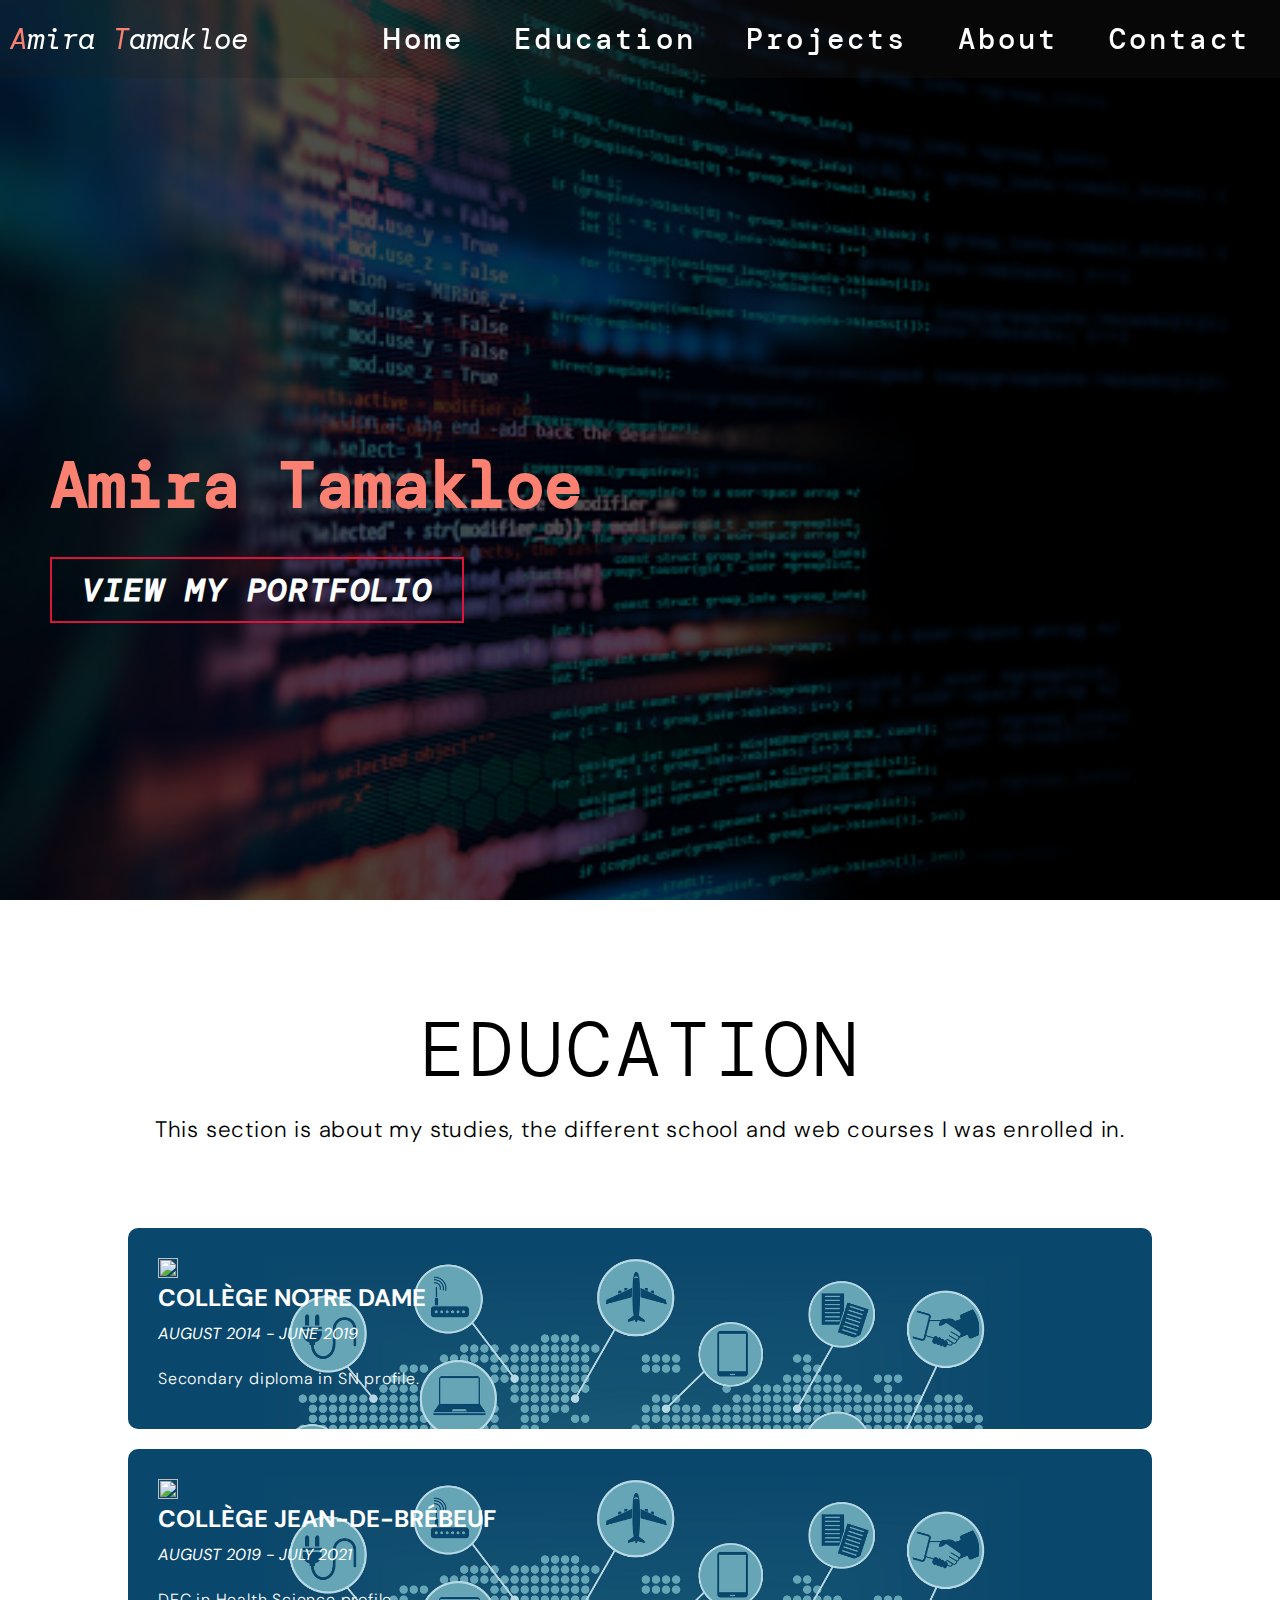
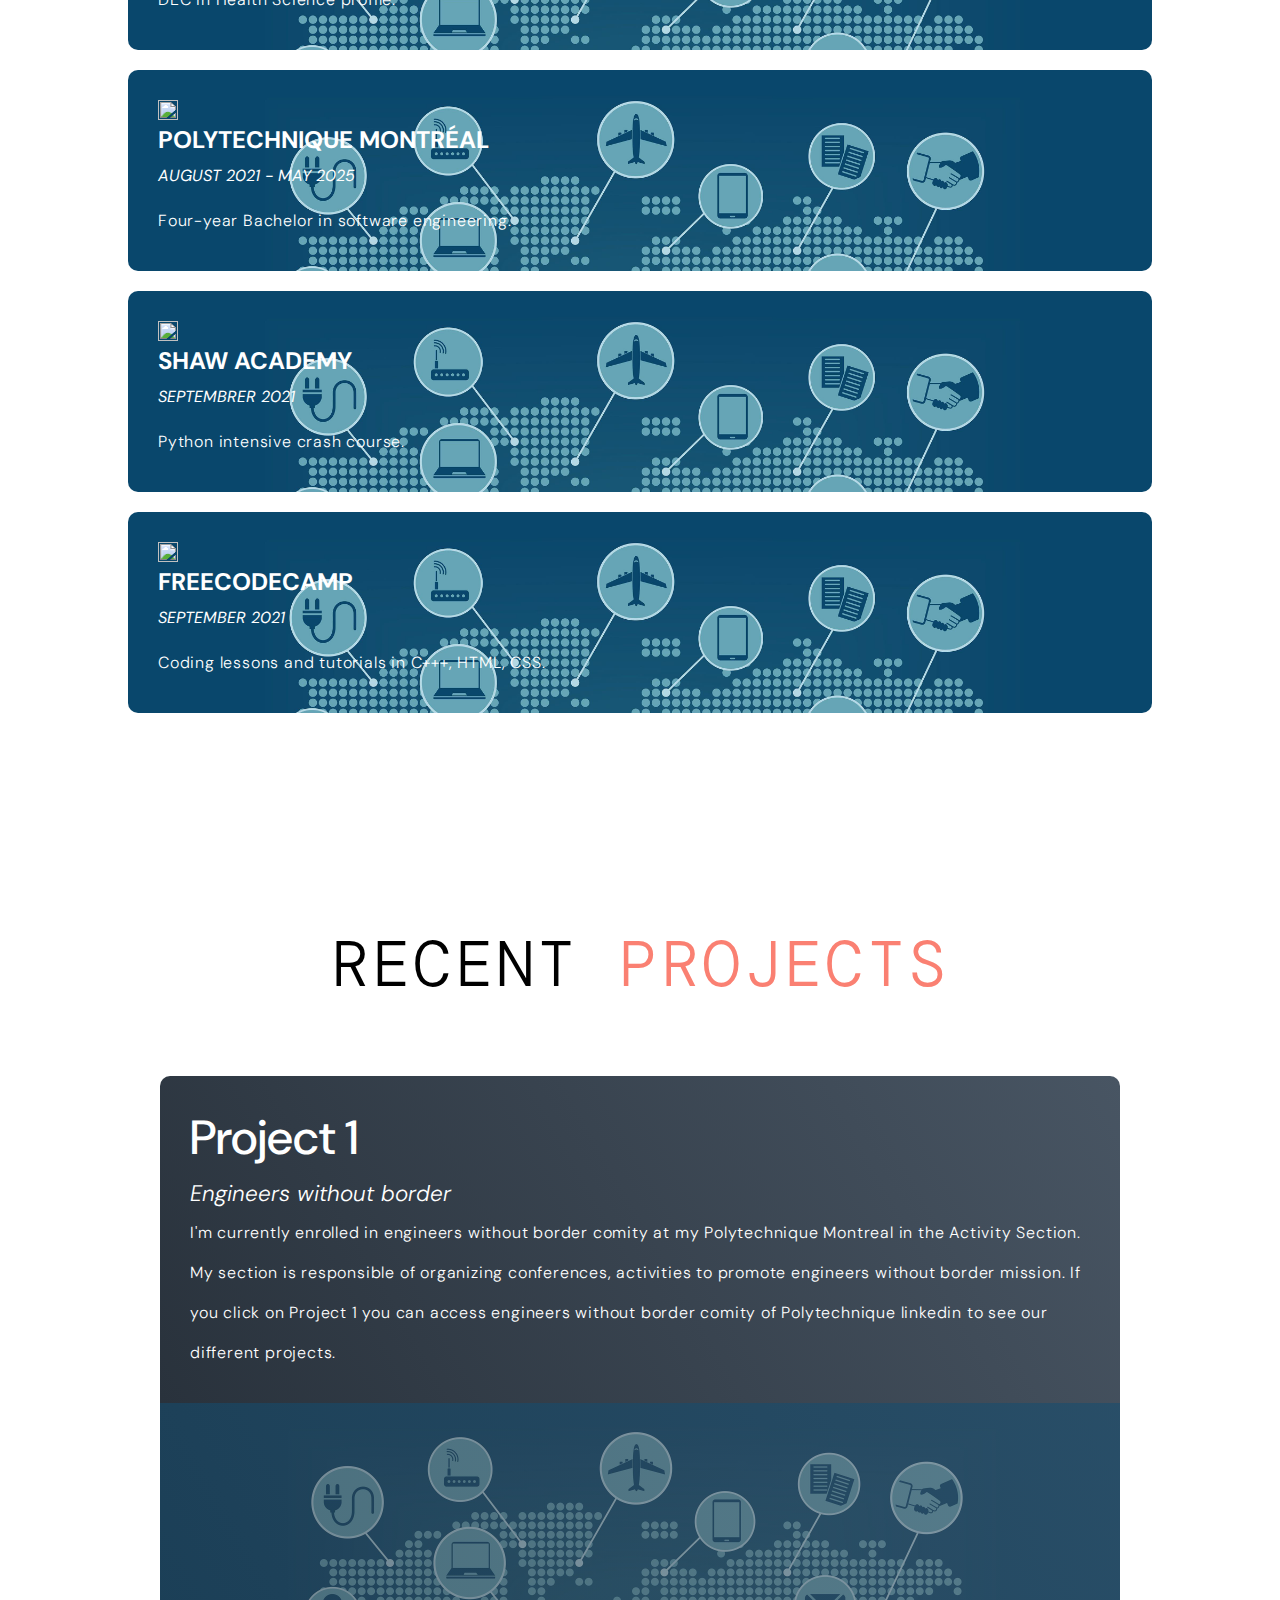
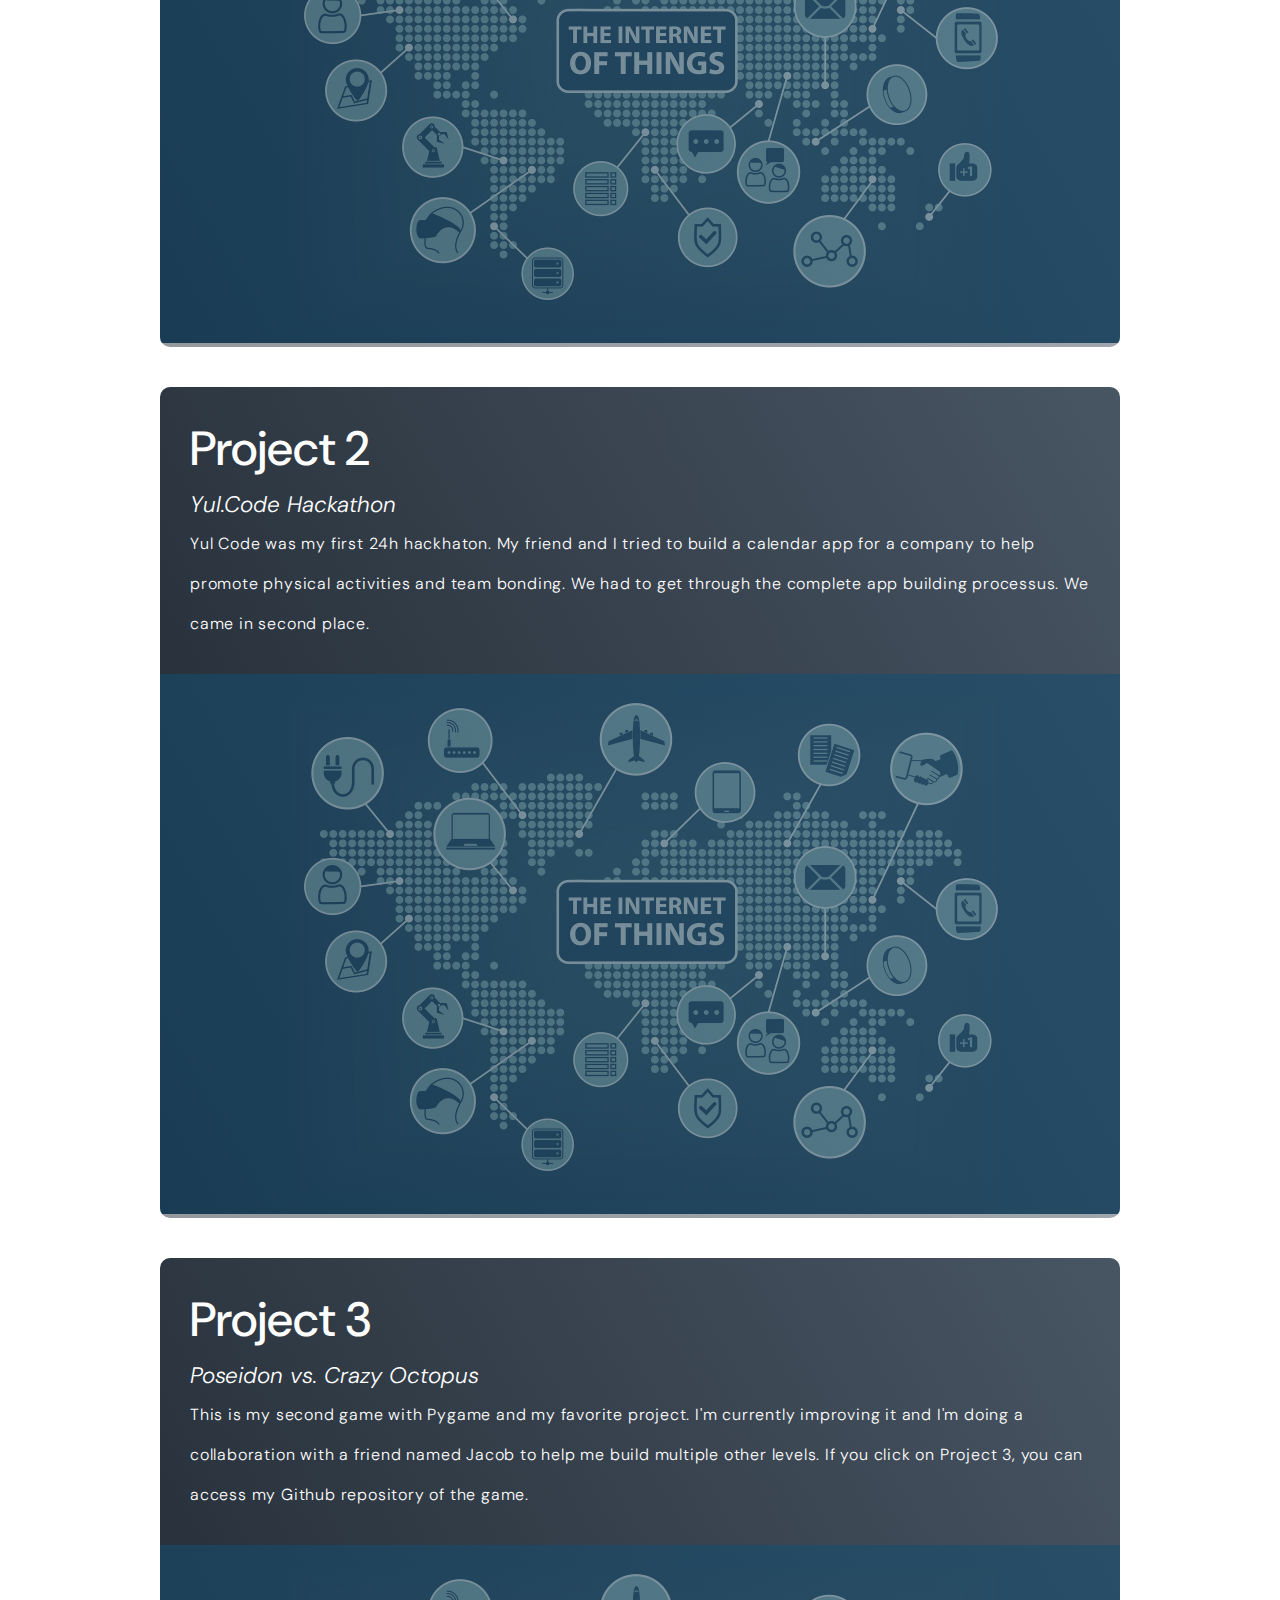
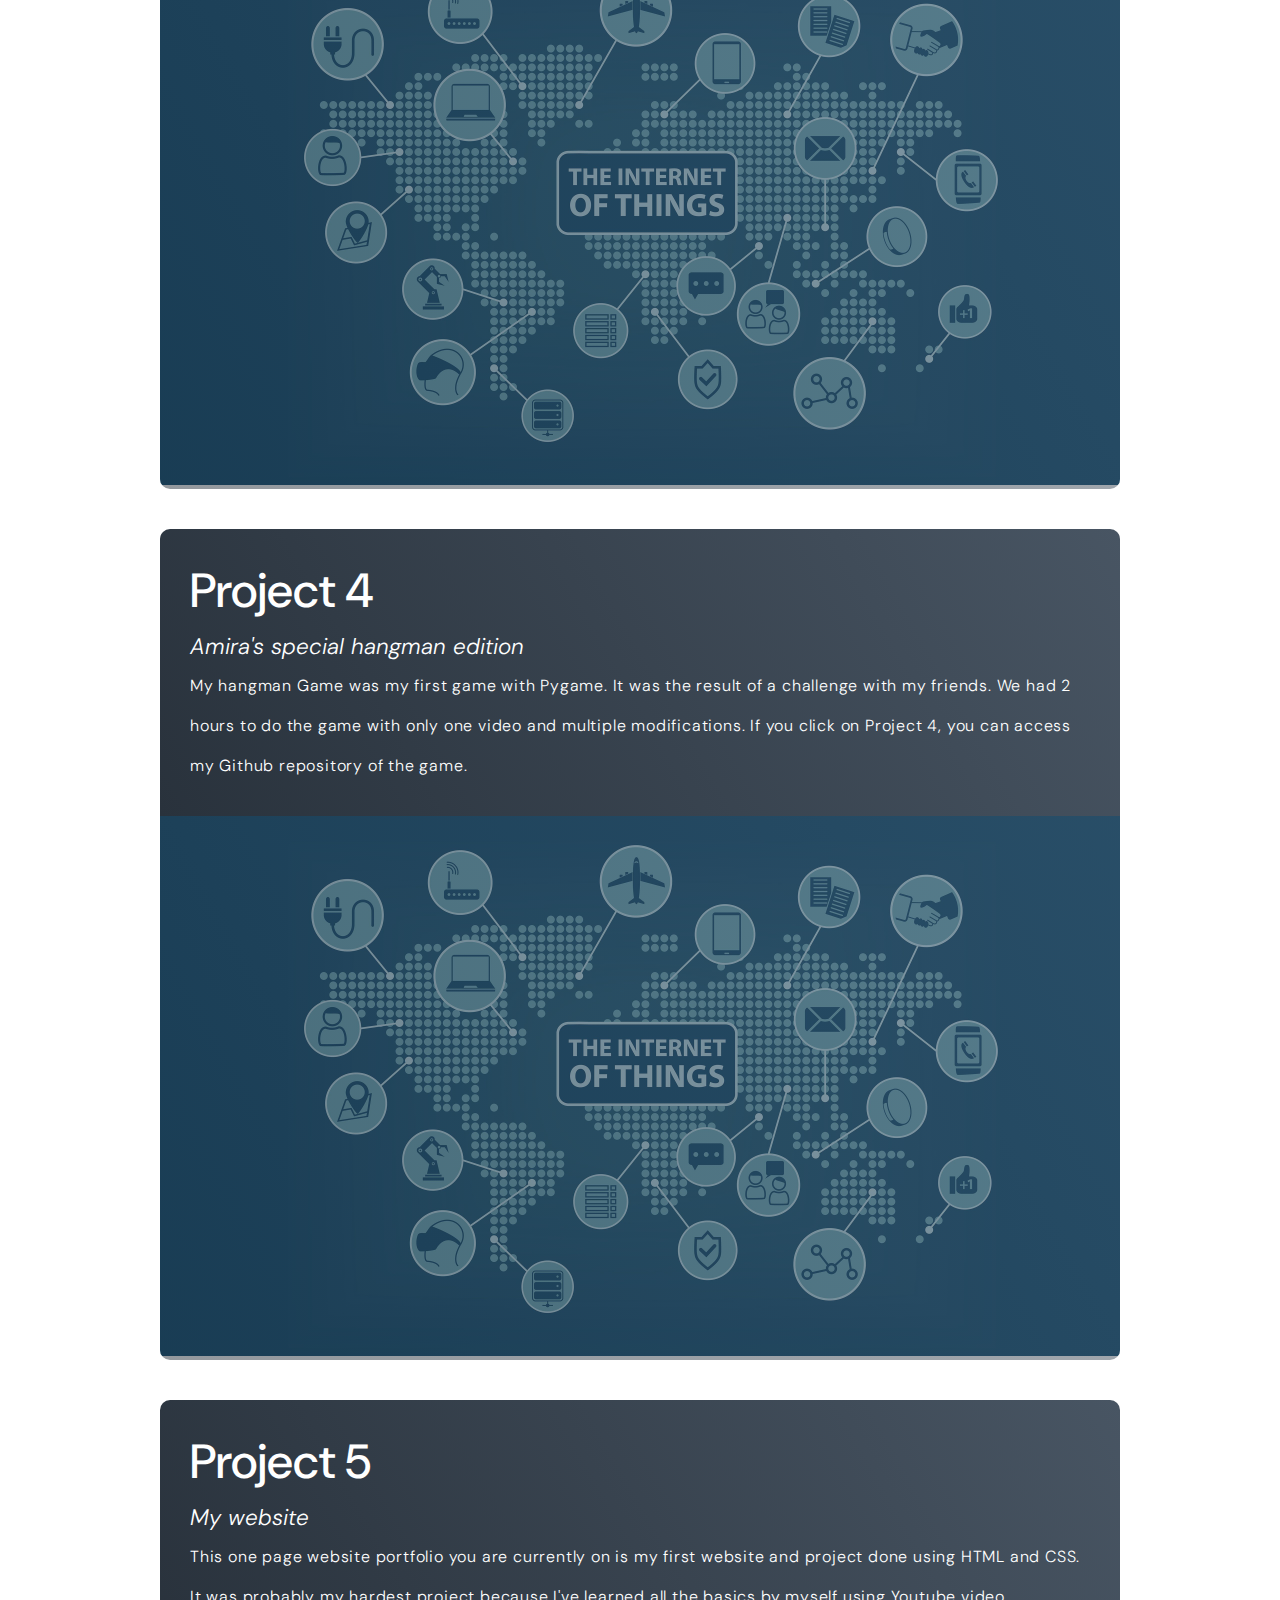
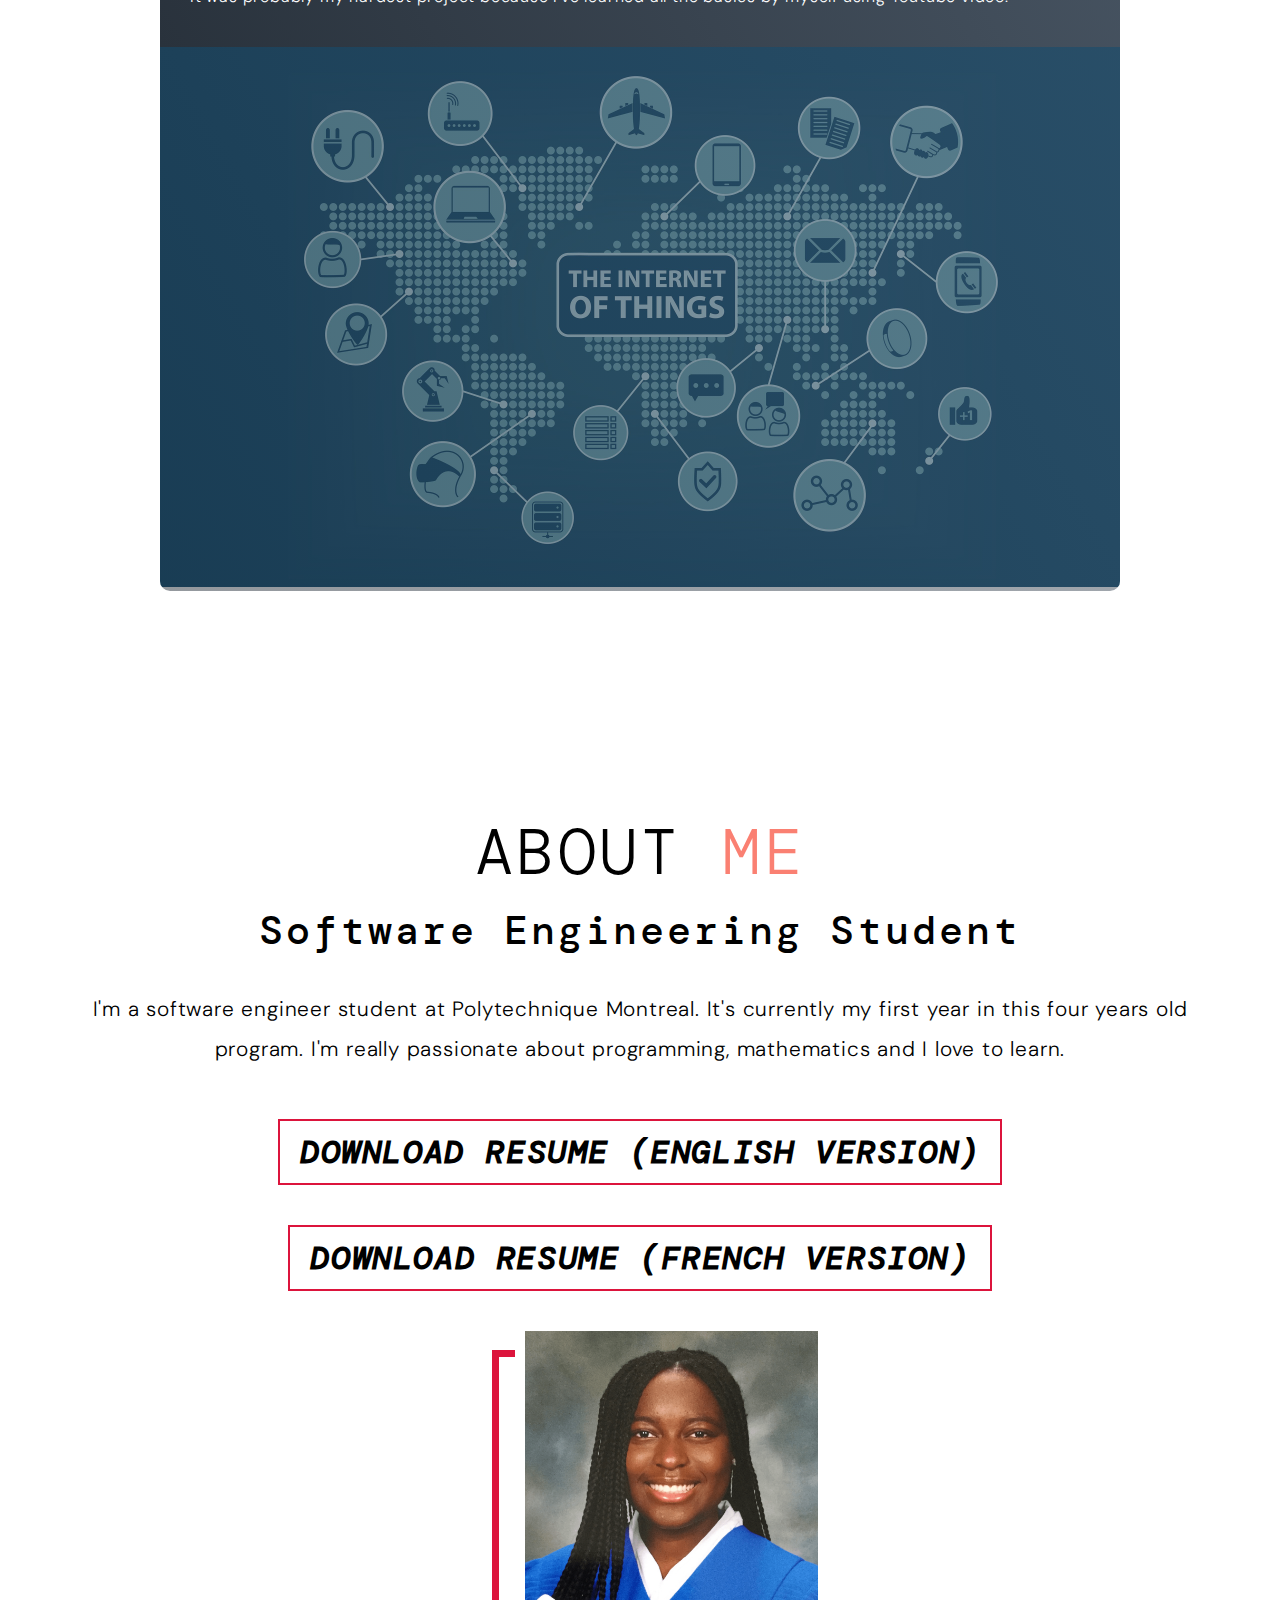
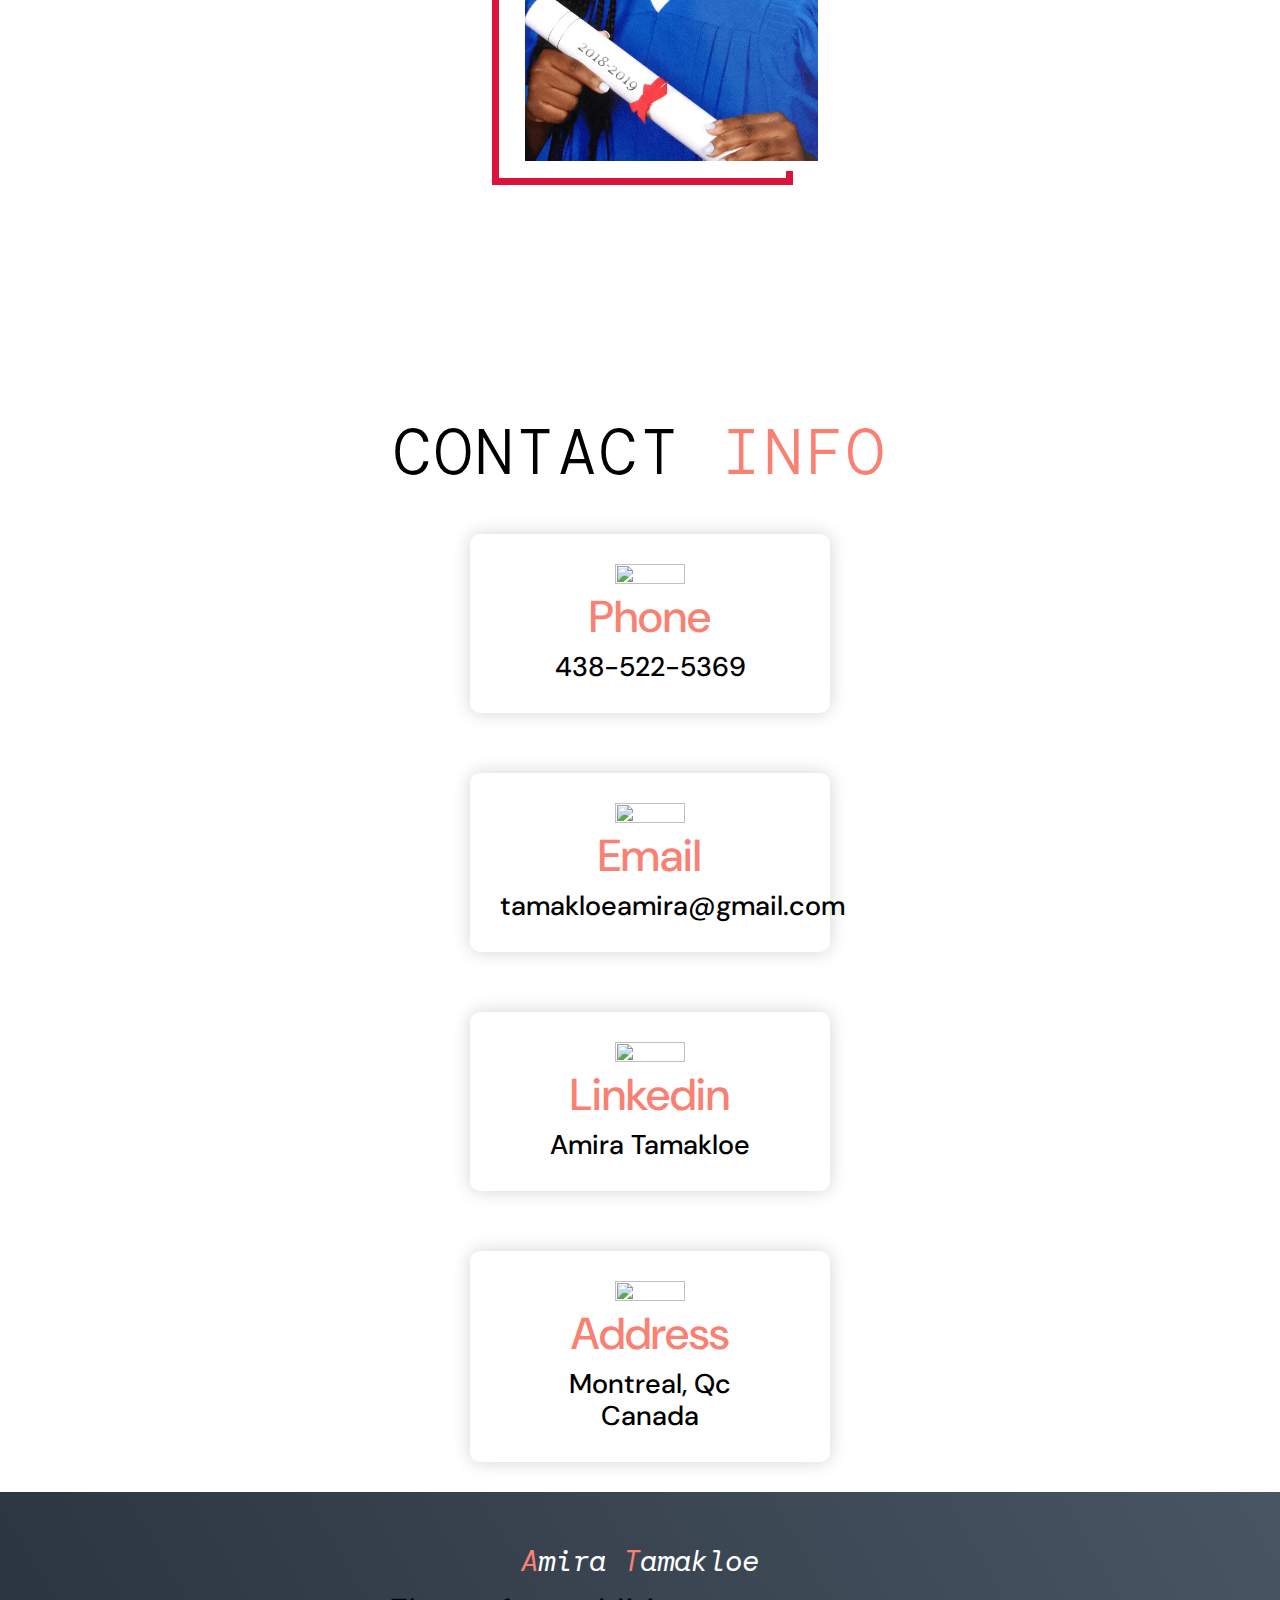
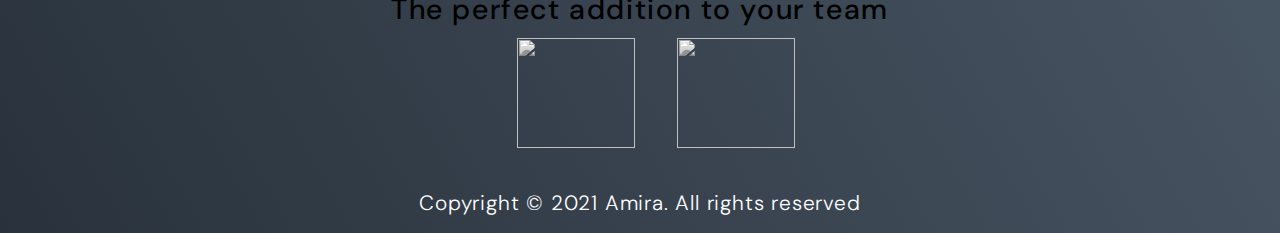
==== index.html @ 3ebe82f1 "idk" ====
<!DOCTYPE html>
	<html lang="en">
		<head>
			<meta charset="UTF-8">
			<meta name="viewports" contents="width=device-width, initial-scale=1.0">
			<link rel="stylesheet" href="style.css">
			<title>My website</title>
		</head>
		<body>
		<!-- header -->
		<!-- end header -->
		<section id="header">
			<div class="header container">
				<div class="nav-bar">
					<div class="brand">
						<a href="#hero"><h1><span>A</span>mira <span> T</span>amakloe</h1></a>
					</div>
					<div class="nav-list">
						<div class="hamburger"><div class="bar"></div></div>
		 				<ul>
							<li><a href="#hero" data-after="Home">Home</a></li>
							<li><a href="#education" data-after="Education">Education</a></li>
							<li><a href="#projects" data-after="Projects">Projects</a></li>	
							<li><a href="#about" data-after="About">About</a></li>
							<li><a href="#contact" data-after="Contact">Contact</a></li>
						</ul>
					</div>
				</div>
			</div>
		</section>
		<!-- Hero section -->
		<section id="hero">
			<div class="hero container">
				<div>
					<h1> Hello,<span></span></h1>
					<h1>My name is <span></span></h1>
					<h1 style="color: salmon;">Amira Tamakloe <span></span></h1>
					<a href="#projects" type="button" class="cta">View my portfolio</a>
				</div>
			</div>
		</section>
		<!-- the end of the hero part -->
		<!-- Education part -->
		<section id="education">
			<div class="education container">
				<div class="education-top">
					<h1 class="section-title"><big>Education</big></h1>
					<p>This section is about my studies, the different school and web courses I was enrolled in.</p>
					<br>
				</div>
				<div class="education-bottom"></div>
				<div class="education-item">
					<div class="icon"><img src="https://img.icons8.com/external-prettycons-flat-prettycons/47/000000/external-diploma-sports-prettycons-flat-prettycons.png"></div>
					<h2>Collège Notre Dame</h2>
					<h3><i>August 2014 - June 2019</i></h3>
					<p> Secondary diploma in SN profile.</p>
				</div>
				<div class="education-item">
					<div class="icon"><img src="https://img.icons8.com/external-prettycons-flat-prettycons/47/000000/external-diploma-sports-prettycons-flat-prettycons.png"></div>
					<h2>Collège Jean-de-Brébeuf</h2>
					<h3><i>August 2019 - July 2021</i></h3>
					<p>DEC in Health Science profile. </p>
				</div>
				<div class="education-item">
					<div class="icon"><img src="https://img.icons8.com/external-prettycons-flat-prettycons/47/000000/external-diploma-sports-prettycons-flat-prettycons.png"></div>
					<h2> Polytechnique Montréal</h2>
					<h3><i>August 2021 - May 2025</i></h3>
					<p>Four-year Bachelor in software engineering.</p>
				</div>
				<div class="education-item">
					<div class="icon"><img src="https://img.icons8.com/external-prettycons-flat-prettycons/47/000000/external-diploma-sports-prettycons-flat-prettycons.png"></div>
					<h2>Shaw academy</h2>
					<h3><i>Septembrer 2021</i></h3>
					<p>Python intensive crash course.</p>
				</div>
				<div class="education-item">
					<div class="icon"><img src="https://img.icons8.com/external-prettycons-flat-prettycons/47/000000/external-diploma-sports-prettycons-flat-prettycons.png"></div>
					<h2>FreeCodeCamp</h2>
					<h3><i>September 2021</i></h3>
					<p>Coding lessons and tutorials in C+++, HTML, CSS.</p>
				</div>
			</div>
		</section>
		<!-- Projects Section -->
		<!-- End Projects section -->
		<section id="projects">
			<div class="projects container">
				<div class="projects-header">
					<h1 class="section-title">Recent <span>Projects</span></h1>
				</div>
				<div class="all-projects">
					<div class="project-item">
						<div class="project-info">
							<a href="https://www.linkedin.com/company/isfpolymtl/" target="_blank">
							<h1>Project  1</h1>
							</a>
							<h2>Engineers without border</h2>
							<p> I'm currently enrolled in engineers without border comity at my Polytechnique Montreal in the Activity Section. My section is responsible of organizing conferences, activities to promote engineers without border mission. If you click on Project 1 you can access engineers without border comity of Polytechnique linkedin to see our different projects.</p>
						</div>
						<div class="project-img">
								<img src="./img/education.jpeg" alt="img">
						</div>
					</div>
					<div class="project-item">
						<div class="project-info">
							<h1>Project  2</h1>
							<h2>Yul.Code Hackathon</h2>
							<p> Yul Code was my first 24h hackhaton. My friend and I tried to build a calendar app for a company to help promote physical activities and team bonding. We had to get through the complete app building processus. We came in second place.</p>
						</div>
						<div class="project-img">
							<img src="./img/education.jpeg" alt="img">
						</div>
					</div>
					<div class="project-item">
						<div class="project-info">
							<a href="https://github.com/AmiraTamakloe/POSEIDON-VS-CRAZY-OCTOPUS" target="_blank">
							<h1>Project  3</h1></a>
							<h2>Poseidon vs. Crazy Octopus</h2>
							<p> This is my second game with Pygame and my favorite project. I'm currently improving it and I'm doing a collaboration with a friend named Jacob to help me build multiple other levels. If you click on Project 3, you can access my Github repository of the game.</p>
						</div>
						<div class="project-img">
							<img src="./img/education.jpeg" alt="img">
						</div>
					</div>
					<div class="project-item">
						<div class="project-info">
							<a href="https://github.com/AmiraTamakloe/HANGMAN/blob/main/amiratamakloe.py">
							<h1>Project  4</h1></a>
							<h2>Amira's special hangman edition</h2>
							<p> My hangman Game was my first game with Pygame. It was the result of a challenge with my friends. We had 2 hours to do the game with only one video and multiple modifications. If you click on Project 4, you can access my Github repository of the game.</p>
						</div>
						<div class="project-img">
							<img src="./img/education.jpeg" alt="img">
						</div>
					</div>
					<div class="project-item">
						<div class="project-info">
							<h1>Project  5</h1>
							<h2>My website</h2>
							<p> This one page website portfolio you are currently on is my first website and project done using HTML and CSS. It was probably my hardest project because I've learned all the basics by myself using Youtube video.</p>
						</div>
						<div class="project-img">
							<img src="./img/education.jpeg" alt="img">
						</div>
					</div>
				</div>
			</div>
		</section>
			<!-- End of the project section -->
			<!-- About Section -->
			<section id="about">
				<div class="about container">
					<div class="col-left">
						<div class="about-img">
							<img src="./img/IMG_6007 2.png" width="4000" height="8000" alt="img" align="center"> 
						</div>
					</div>
					<div class="col-right">
						<h1 class="section-title">About <span>me</span></h1>
						<h2>Software Engineering Student</h2>
						<br>
						<p> I'm a software engineer student at Polytechnique Montreal. It's currently my first year in this four years old program. I'm really passionate about programming, mathematics and I love to learn.</p>
						<a href="./CV/Amira_Tamakloe_CV_English copie.docx" class="cta" target="_blank" download>Download Resume (English Version)</a>
						<a href="./CV/CV.Amira Tamakloe copie.docx" class="cta" target="_blank" download>Download Resume (French Version) </a>	
					</div>
				</div>
			</section>
			<!-- End About me section -->
			<!-- Contact section -->
			<section id="contact">
				<div class="contact container">
					<div><h1 class="section-title">Contact <span>info</span></h1></div>
					<div class="contact-items">
						<div class="contact-item">
							<div class="icon"><img src="https://img.icons8.com/bubbles/100/000000/phone.png"></div>
							<div class="contact-info">
								<h1>Phone</h1>
								<h2>438-522-5369</h2>
							</div>
						</div>
						<div class="contact-item">
							<div class="icon"><img src="https://img.icons8.com/bubbles/100/000000/new-post.png"></div>
							<div class="contact-info">
								<h1>Email</h1>
								<h2>tamakloeamira@gmail.com</h2>
							</div>
						</div>
						<div class="contact-item">
							<div class="icon"><img src="https://img.icons8.com/color/100/000000/linkedin-2--v1.png"/></div>
							<div class="contact-info">
								<a href="https://www.linkedin.com/in/amira-tamakloe-b51a6020b/">
								<h1>Linkedin</h1></a>
								<h2>Amira Tamakloe</h2>
							</div>
						</div>
						<div class="contact-item">
							<div class="icon"><img src="https://img.icons8.com/bubbles/100/000000/map-marker.png"></div>
							<div class="contact-info">
								<h1>Address</h1>
								<h2>Montreal, Qc</h2>
								<h2>Canada</h2>
							</div>
						</div>
					</div>
				</div>
			</section>
			<!-- End Contact section -->
			<!-- Footer section -->
			<section id="footer">
				<div class="footer container">
					<div class="brand"><h1><span>A</span>mira <span>T</span>amakloe</h1></div>
					<h2>The perfect addition to your team</h2>
					<div class="social-icon">
						<div class="social-item">
							<a href="https://www.linkedin.com/in/amira-tamakloe-b51a6020b/" target="_blank"><img src="https://img.icons8.com/color/100/000000/linkedin-2--v1.png"/></a>
						</div>
						<div class="social-item">
							<a href="https://github.com/AmiraTamakloe?tab=repositories"><img src="https://img.icons8.com/ios-filled/100/000000/github.png"/></a>
						</div>
					</div>
					<p>Copyright © 2021 Amira. All rights reserved</p>
				</div>
			</section>
			<!-- End Footer section -->
			<script src="./app.js"></script>
		</body>
	</html>
---- style.css ----
@import 'https://fonts.googleapis.com/css2?family=Oswald&display=swap';
@import url('https://fonts.googleapis.com/css2?family=The+Nautigal:wght@700&display=swap');
@import url('https://fonts.googleapis.com/css2?family=Mea+Culpa&display=swap');
@import url('https://fonts.googleapis.com/css2?family=Luxurious+Script&display=swap');
@import url('https://fonts.googleapis.com/css2?family=IM+Fell+English+SC&display=swap');
@import url('https://fonts.googleapis.com/css2?family=Pushster&display=swap');
@import url('https://fonts.googleapis.com/css2?family=Playfair+Display:ital,wght@1,500&display=swap');
@import url('https://fonts.googleapis.com/css2?family=Bebas+Neue&family=Playfair+Display:ital,wght@1,500&display=swap');

@import url('https://fonts.googleapis.com/css2?family=DM+Mono:ital,wght@0,400;1,500&family=DM+Sans:ital,wght@0,400;0,700;1,400;1,700&display=swap');

* {
	padding :0;
	margin:0;
	box-sizing: border-box
}
h1 {
	font-family: 'DM Mono', monospace;
	font-size: 2rem;
}

html{
	font-size: 10px
	font-family: 'DM Sans', sans-serif;
	scroll-behavior: smooth;
}

a {
	text-decoration: none;
}

.container{
	min-height: 100vh;
	width:100%;
	display:flex;
	align-items: center;
	justify-content: center;
}

p {
	font-family: 'DM Sans', sans-serif;
}

img {
	height: 100%;
	width: 100%;
	object-fit: cover;
}

p{
		color:black;
		font-size: 1.4rem;
		margin-top: 5px;
		line-height: 2.5rem;
		font-weight: 300;
		letter-spacing: .05rem;
	}
	
.section-title{
	font-size: 4rem;
	font-weight: 300;
	color: black;
	margin-bottom: 10px;
	text-transform: uppercase;
	letter-spacing: .2rem;
	text-align: center;
}
.section-title span{
	color: salmon;
}

.cta {
	font-family: 'DM Mono', monospace;
	font-weight: 700;
	font-style: italic;
	display : inline-block;
	padding: 10px 30px;
	color: white;
	background-color : transparent;
	border:2px solid crimson;
	font-size: 2rem;
	text-transform: uppercase;
	letter-spacing: .1rem;
	margin-top: 30px;
	transition: .3s ease ;
	transition-property: background-color, color;
}

.cta:hover {
	color: white;
	background-color: crimson;
}

.brand h1 {
	font-family: 'DM Mono', monospace;
	font-weight: 400;
	font-style: italic;
	font-size: 1.8rem;
	text-transform: capitalize;
	color: white;
}

.brand h1 span {
	color: Salmon;
}

/* Header section */
#header {
	position: fixed;
	z-index: 1000;
	left:0;
	top:0;
	width: 100vw;
	height: auto;
	
}
#header .header {
	min-height: 8vh;
	background-color: rgba(31,30,30,0.24);
	transition: .3s ease background-color;
}
#header .nav-bar {
	font-family: 'DM Mono', monospace;
	display: flex;
	align-items: center;
	justify-content: space-between;
	width: 100%;
	height:100%;
	max-height: 1300px;
	padding: 0 10px;
}
#header .nav-list ul {
	list-style: none;
	position: absolute;
	background-color: rgb(31, 30, 30);
	width: 100vw;
	height: 100vh;
	left: 100%;
	top:0;
	display: flex;
	flex-direction: column;
	justify-content: center;
	align-items: center;
	z-index: 1;
	overflow-x: hidden;
	transition: 0.5s ease left;
}

#header .nav-list ul.active{
	left:0%;
}
#header .nav-list ul a{
	font-size: 2.5rem;
	font-weight: 500;
	letter-spacing: .2rem;
	text-decoration: none;
	color:white;
	text-transform: capitalize;
	padding: 20px;
	display: block;
}

#header .nav-list ul a::after{
	content: attr(data-after);
	position: absolute;
	top: 50%;
	left: 50%;
	transform: translate(-50% , -50%) scale(0);
	color: rgba(240, 248, 255, 0.021);
	font-size: 7rem;
	letter-spacing: 50px;
	z-index: -1;
	transition: .3s ease letter-spacing;
}

#header .nav-list ul li:hover a::after {
	transform: translate(-50%, -50%) scale(1);
	letter-spacing: initial;
}

#header .nav-list ul li:hover a {
	color:crimson;
}

#header .hamburger {
	height: 60px;
	width: 60px;
	display: inline-block;
	border: 3px solid white;
	border-radius: 50%;
	position: relative;
	display: flex;
	align-items: center;
	justify-content: center;
	z-index: 100;
	cursor: pointer;
	transform: scale(0.8);
	margin-right: 20px;
}

#header .hamburger:after {
	position: absolute;
	content: '';
	height: 100%;
	width: 100%;
	border-radius: 50%;
	border: 3px solid white;
	animation: hamburger_puls 1s ease infinite;
}

#header .hamburger .bar {
	height: 2px;
	width: 30px;
	position: relative;
	background-color: white;
	z-index: -1;
}

#header .hamburger .bar::after,
#header .hamburger .bar::before {
	content:'';
	position: absolute;
	height:100%;
	width: 100%;
	left: 0;
	background-color: white;
	transition: .3s ease;
	transition-property: top, bottom;
}

#header .hamburger .bar::after {
	top: 8px;
}

#header .hamburger .bar::before {
	bottom: 8px;
}
#header .hamburger.active .bar::before {
	bottom: 0;
}
#header .hamburger.active .bar::after {
	top: 0;
}

@media only screen and (min-width: 1250px) {
/* header */
	#header .hamburger {
		display: none;
	}
		
		#header .nav-list ul {
		position: initial;
		display: block;
		height: auto;
		width: fit-content;
		background-color: transparent;
	}
		
	#header .nav-list ul li {
		display: inline-block;
	}
	#header .nav-list ul li a {
		font-size: 1.8rem;
	}
	#header .nav-list ul a:after {
		display: none;
	}
	
}
/* End header */


/*Hero Section */
#hero {
	background-image: url(./img/coding.jpeg);
	background-size: cover;
	background-position: top center;
	position:relative;
	z-index:1
}
#hero::after {
	content:'';
	position:absolute;
	left:0;
	top:0;
	height:100%;
	width:100%;
	background-color: black;
	opacity:.7;
	z-index:-1;
}
#hero .hero{
	max-width: :1200px;
	margin: 0 auto;
	padding: 0 50px;
	justify-content: flex-start;
}
#hero h1 {
	display:block;
	width: fit-content;
	font-size: 4rem;
	position: relative;
	color:transparent;
	animation: text_reveal 0.5s ease forwards;
	animation-delay: 1s;
}
#hero h1:nth-child(1) {
	animation-delay: 1s;
}

#hero h1:nth-child(2) {
	animation-delay: 2s;
}

#hero h1:nth-child(3) {
	animation: text_reveal_name .5s ease forwards;
	animation-delay: 3s;
}
#hero h1 span {
	position: absolute;
	top: 0;
	left:0;
	height:100%;
	width:0;
	background-color: crimson;
	animation: text_reveal_box 1s ease;
	animation-delay: .5s;
}

#hero h1:nth-child(1) span {
	animation-delay: 0.5s;
}

#hero h1:nth-child(2) span {
	animation-delay: 1.5s;
}

#hero h1:nth-child(3) span {
	animation-delay: 2.5s;
}

/*end hero section */

/* education section */

#education .education {
	flex-direction:column;
	text-align:center;
	max-width: 1500px;
	margin: 0 auto;
	padding:100px 0;
}

#education .education-top {
	max-width: 1000px;
	margin: 0 auto;
	
}

#education .education-bottom {
	display: flex;
	align-items: center;
	justify-content: center;
	flex-wrap: wrap;
	margin-top: 50px
}
#education .education-item{
	flex-basis: 100%;
	display: flex;
	align-items: flex-start;
	justify-content: center;
	flex-direction: column;
	padding: 30px;
	border-radius: 10px;
	width: 80%;
	height:100%;
	background-image: url(./img/education.jpeg);
	background-size: cover;
	margin: 10px 5%;
	position:relative
	z-index: 1;
	overflow: hidden;
}
#education .education-item::after {
	content:'';
	position: absolute;
	left: 0;
	top:0;
	background-image: linear-gradient(60deg, #29323c 0%, #485563 100%);
	opacity: .2;
	z-index: -1;
}
#education .education-bottom .icon {
	height: 80px;
	width: 80px;
	margin-bottom: 20px;
}

#education .education-item h2 {
	font-family: 'DM Sans', sans-serif;
	font-weight: 700;
	font-size: 1.5rem;
	color:white;
	margin-bottom: 10px;
	text-transform: uppercase;
}

#education .education-item h3 {
	font-family: 'DM Sans', sans-serif;
	font-style: italic;
	font-weight: 400;
	font-size: 1rem;
	color:white;
	margin-bottom: 10px;
	text-transform: uppercase;
}
#education .education-item p {
	color: white;
	text-align: left;
	font-size: 1rem;
}
/* end education section */

/* project section */
#projects .projects {
	flex-direction: column;
	max-width: 1200px;
	margin:0 auto;
	padding: 100px 0;
	
}
#projects .project-info a {
	color: white;
}

#projects .projects-header h1 {
	margin-bottom: 50px;
}


#projects .all-projects {
	display: flex;
	align-items: center;
	justify-content: center;
	flex-direction: column;
}

#projects .project-item {
	display: flex;
	align-items: center;
	justify-content: center;
	flex-direction: column ;
	width: 80%;
	margin: 20px auto;
	overflow:hidden;
	border-radius: 10px;
}

#projects .project-info{
	padding: 30px;
	flex-basis: 50%;
	height: 100%;
	display: flex;
	align-items: flex-start;
	justify-content: center;
	flex-direction: column;
	background-image: linear-gradient(60deg, #29323c 0%, #485563 100%);
	color: white;
}

#projects .project-info h1 {
	font-family: 'DM Sans', sans-serif;
	font-weight: 700;
	font-size: 3rem;
	font-weight: 500;
}
#projects .project-info h2 {
	font-family: 'DM Sans', sans-serif;
	font-weight: 400;
	font-style: italic;
	font-size: 1.4rem;
	font-weight: 300;
	margin-top: 10px;
}

#projects .project-info p {
	color:white;
	font-size: 1rem;
}

#projects .project-img {
	flex-basis: 50%;
	height: 300px;
	overflow: hidden;
	position: relative;
}

#projects .project-img:after {
	content:'';
	position:absolute;
	left:0;
	top:0;
	height: 100%;
	width:100%;
	background-image: linear-gradient(60deg, #29323c 0%, #485563 100%);
	opacity: 0.5;
}
#projects .project-img img {
	transition: .3s ease transform;
}

#projects .project-item:hover .project-img img{
	transform: scale(1.1)
}
/*end project section */

/*About section */
#about .about {
	flex-direction: column-reverse;
	text-align: center;
	max-width: 1200px;
	margin: 0 auto;
	padding: 100px 20px;
}

#about .col-left{
	width: 250px;
	height:360px
}

#about .col-right {
	width: 100%;
}

#about .col-right h2{
	font-family: 'DM Mono', monospace;
	font-size: 2.5rem;
	font-weight:500;
	letter-spacing: .2rem;
	margin-bottom: 10px;
}

#about .col-right p {
	margin-bottom: 20px;
	font-size: 1.3rem;
}
#about .col-right .cta {
	color:black;
	margin-bottom: 10px;
	padding: 10px 20px;
	font-size: 2rem;
}
#about .col-left .about-img {
	width:125%;
	height:125%;
	position: relative;
	border: 10px solid white;
	text-align: center;
	vertical-align: middle;
	margin-top: 20px;
}

#about .col-left .about-img::after {
	content: '';
	position:absolute;
	left: -33px;
	top: 19px;
	height: 98%;
	width:98%;
	border: 7px solid crimson;
	text-align: center;
	z-index: -1;
}
/* End About section */

/* Contact section */
#contact .contact {
	flex-direction: column;
	width: 90%;
	max-width: 1200px;
	margin: 0 auto;
}

#contact .contact-items{
	max-width: 400px;
}

#contact .contact-item {
	width: 90%;
	padding: 20px;
	text-align:center;
	border-radius: 10px;
	padding: 30px;
	margin: 30px;
	display: inline-block;
	justify-content: center;
	align-items: center;
	flex-direction: column;
	box-shadow: 0px 0px 18px 0 #0000002c;
	transition: .3s ease box-shadow;
}
#contact .contact-item:hover {
	box-shadow: 0px 0px 5px 0  #0000002c;
}
#contact .icon{
	width: 70px;
	margin: 0 auto;
	margin-bottom: auto;
}
#contact .section-title {
	margin-top: 250px ;
}

#contact .contact-info h1{
	font-family: 'DM Sans', sans-serif;
	color: Salmon;
	font-size: 2.8rem;
	font-weight: 500;
	margin-bottom: 5px;
}

#contact .contact-info h2 {
	font-family: 'DM Sans', sans-serif;
	font-size: 1.7rem;
	line-height: 2rem;
	font-weight: 500;
}
/* End Contact section */
/* footer */

#footer {
	background-image: linear-gradient(60deg, #29323c 0%, #485563 100%);
}

#footer .footer{
	min-height: 200px;
	flex-direction: column;
	padding-top: 50px;
	padding-bottom: 10px;
}

#footer h2 {
	font-family: 'DM Sans', sans-serif;
	font-weight: 500;
	font-size: 1.8rem;
	letter-spacing: .1rem;
	margin-top: 10px;
	margin-bottom: 10px;
}

#footer .social-icon {
	display: flex;
	margin-bottom: 30px;
}

#footer .social-item {
	height:110px;
	width: 150px;
	margin: 0 5px;
}

#footer .social-item img {
	filter:grayscale(1);
	padding-left: 2rem;
	transition: .3s ease filter;
}

#footer .social-item:hover img {
	filter: grayscale(0);
}
#footer p {
	color: white;
	font-size: 1.3rem;
}
/* end footer */

/*key frames */
@keyframes hamburger_puls {
	0%{
		opacity: 1;
		transform: scale(1);
	}
	100%{
		opacity: 0;
		transform: scale(1.4);
	}
}
	
	
@keyframes text_reveal_box{
	50%{
		width:100%;
		left:0;
	}
	100%{width:0;
		left:100%;
	}
}
@keyframes text_reveal {
	100%{
		color: white;
	}
@keyframes text_reveal_name {
	100%{
		color: crimson;
		font-weight: 500;
	}
}
/* end key frames */
	
/* Media query for tablet */
@media only screen and (max-width: 701px) {
	
	/* End header */
	
	#services .service-bottom .service-item {
		flex-basis: 22%;
		margin: 1.5%;
	}
	.cta {
		font-size: 2.5rem;
		padding: 20px 60px;
	}
	h1.section-title {
		font-size: 6rem;
	}
	
	/* hero */
	#hero h1 {
		font-size: 7rem;
	}
	/* End hero */
	
	/* education section*/
	#education .education-bottom .education-item {
		flex-basis: 45%;
		margin: 2.5%;
	}
	/* End Services section */
	
	/* Project */
	#projects .project-item:nth-child(even) {
		flex-direction: row-reverse;
	}
	#projects .project-item {
		height: 400px;
		margin: 0;
		width: 100%;
		border-radius: 0;
	}
	#projects .all-projects .project-info {
		height: 100%;
	}
	#projects .all-projects .project-img {
		height: 100%;
	}
	/* End project */
	
	/* About */
	#about .about{
		flex-direction: row;
	}
	#about .col-left{
		width: 600px;
		height: 400px;
		padding-left: 60px;
	}
	#about .about .col-left .about-img::after {
		left: -45px;
		top:34px;
		height: 98%;
		width: 98%;
		border: 10px solid crimson;
	}
	#about .col-right {
		text-align: left;
		padding: 30px;
	}
	/*End about*/
	/* Contact */
	#contact .contact {
		flex-direction: column;
		padding:100px 0;
		align-items: center;
		justify-content: center;
		min-width: 20vh;
	}
	#contact .contact-items {
		width: 100%;
		display: flex;
		flex-direction: row;
		padding: 20px;
		justify-content: space-evenly;
		margin: 0;
	}
	#contact .contact-item {
		width: 30%;
		margin: 200px;
		flex-direction: row;
	}
	#contact .contact-item .icon {
		margin: 20px;
		flex-direction: row;
		height: 200px;
		width: 200px;
	}
	#contact .contact-item .icon img {
		object-fit: contain ;
	}
	#contact .contact-item h2 {
		font-family: 'DM Sans', sans-serif;
	}
	
	#contact .contact-item .contact-info {
		width: 100%;
		text-align: left;
		padding-left: 20px;
	}
	/*End Contact */
}
/* End Media query for tablet */

/* Media quary for Desketop */

	@media only screen and (min-width: 1200px) {
		#services .service-bottom .service-item {
			flex-basis: 22%;
			margin: 1.5%;
		}
}
/* End  Media Query For Desktop */
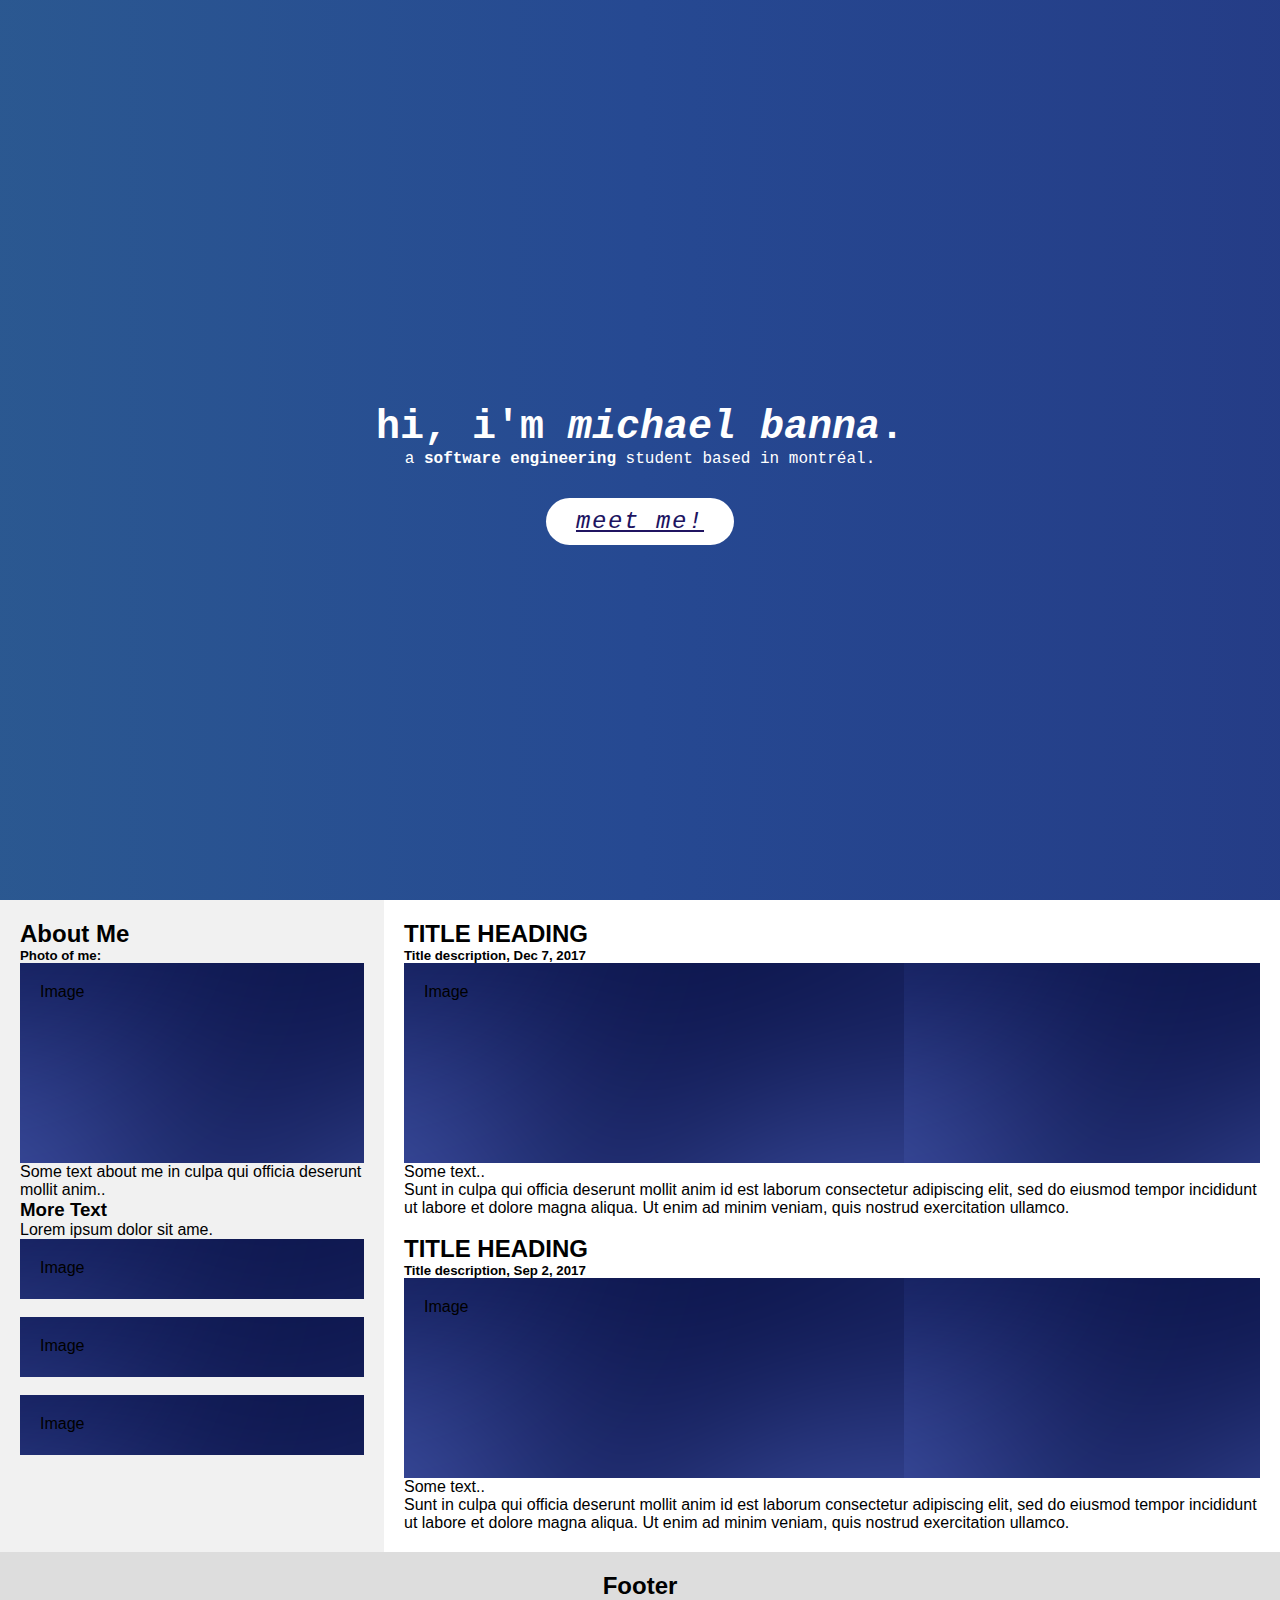
==== commit fa4fa213: "website!" ====
--- a/index.html
+++ b/index.html
@@ -1,227 +1,63 @@
 <!DOCTYPE html>
-	<html lang="en">
-		<head>
-			<meta charset="UTF-8">
-			<meta name="viewports" contents="width=device-width, initial-scale=1.0">
-			<link rel="stylesheet" href="style.css">
-			<title>My website</title>
-		</head>
-		<body>
-		<!-- header -->
-		<!-- end header -->
-		<section id="header">
-			<div class="header container">
-				<div class="nav-bar">
-					<div class="brand">
-						<a href="#hero"><h1><span>A</span>mira <span> T</span>amakloe</h1></a>
-					</div>
-					<div class="nav-list">
-						<div class="hamburger"><div class="bar"></div></div>
-		 				<ul>
-							<li><a href="#hero" data-after="Home">Home</a></li>
-							<li><a href="#education" data-after="Education">Education</a></li>
-							<li><a href="#projects" data-after="Projects">Projects</a></li>	
-							<li><a href="#about" data-after="About">About</a></li>
-							<li><a href="#contact" data-after="Contact">Contact</a></li>
-						</ul>
-					</div>
-				</div>
-			</div>
-		</section>
-		<!-- Hero section -->
-		<section id="hero">
-			<div class="hero container">
-				<div>
-					<h1> Hello,<span></span></h1>
-					<h1>My name is <span></span></h1>
-					<h1 style="color: salmon;">Amira Tamakloe <span></span></h1>
-					<a href="#projects" type="button" class="cta">View my portfolio</a>
-				</div>
-			</div>
-		</section>
-		<!-- the end of the hero part -->
-		<!-- Education part -->
-		<section id="education">
-			<div class="education container">
-				<div class="education-top">
-					<h1 class="section-title"><big>Education</big></h1>
-					<p>This section is about my studies, the different school and web courses I was enrolled in.</p>
-					<br>
-				</div>
-				<div class="education-bottom"></div>
-				<div class="education-item">
-					<div class="icon"><img src="https://img.icons8.com/external-prettycons-flat-prettycons/47/000000/external-diploma-sports-prettycons-flat-prettycons.png"></div>
-					<h2>Collège Notre Dame</h2>
-					<h3><i>August 2014 - June 2019</i></h3>
-					<p> Secondary diploma in SN profile.</p>
-				</div>
-				<div class="education-item">
-					<div class="icon"><img src="https://img.icons8.com/external-prettycons-flat-prettycons/47/000000/external-diploma-sports-prettycons-flat-prettycons.png"></div>
-					<h2>Collège Jean-de-Brébeuf</h2>
-					<h3><i>August 2019 - July 2021</i></h3>
-					<p>DEC in Health Science profile. </p>
-				</div>
-				<div class="education-item">
-					<div class="icon"><img src="https://img.icons8.com/external-prettycons-flat-prettycons/47/000000/external-diploma-sports-prettycons-flat-prettycons.png"></div>
-					<h2> Polytechnique Montréal</h2>
-					<h3><i>August 2021 - May 2025</i></h3>
-					<p>Four-year Bachelor in software engineering.</p>
-				</div>
-				<div class="education-item">
-					<div class="icon"><img src="https://img.icons8.com/external-prettycons-flat-prettycons/47/000000/external-diploma-sports-prettycons-flat-prettycons.png"></div>
-					<h2>Shaw academy</h2>
-					<h3><i>Septembrer 2021</i></h3>
-					<p>Python intensive crash course.</p>
-				</div>
-				<div class="education-item">
-					<div class="icon"><img src="https://img.icons8.com/external-prettycons-flat-prettycons/47/000000/external-diploma-sports-prettycons-flat-prettycons.png"></div>
-					<h2>FreeCodeCamp</h2>
-					<h3><i>September 2021</i></h3>
-					<p>Coding lessons and tutorials in C+++, HTML, CSS.</p>
-				</div>
-			</div>
-		</section>
-		<!-- Projects Section -->
-		<!-- End Projects section -->
-		<section id="projects">
-			<div class="projects container">
-				<div class="projects-header">
-					<h1 class="section-title">Recent <span>Projects</span></h1>
-				</div>
-				<div class="all-projects">
-					<div class="project-item">
-						<div class="project-info">
-							<a href="https://www.linkedin.com/company/isfpolymtl/" target="_blank">
-							<h1>Project  1</h1>
-							</a>
-							<h2>Engineers without border</h2>
-							<p> I'm currently enrolled in engineers without border comity at my Polytechnique Montreal in the Activity Section. My section is responsible of organizing conferences, activities to promote engineers without border mission. If you click on Project 1 you can access engineers without border comity of Polytechnique linkedin to see our different projects.</p>
-						</div>
-						<div class="project-img">
-								<img src="./img/education.jpeg" alt="img">
-						</div>
-					</div>
-					<div class="project-item">
-						<div class="project-info">
-							<h1>Project  2</h1>
-							<h2>Yul.Code Hackathon</h2>
-							<p> Yul Code was my first 24h hackhaton. My friend and I tried to build a calendar app for a company to help promote physical activities and team bonding. We had to get through the complete app building processus. We came in second place.</p>
-						</div>
-						<div class="project-img">
-							<img src="./img/education.jpeg" alt="img">
-						</div>
-					</div>
-					<div class="project-item">
-						<div class="project-info">
-							<a href="https://github.com/AmiraTamakloe/POSEIDON-VS-CRAZY-OCTOPUS" target="_blank">
-							<h1>Project  3</h1></a>
-							<h2>Poseidon vs. Crazy Octopus</h2>
-							<p> This is my second game with Pygame and my favorite project. I'm currently improving it and I'm doing a collaboration with a friend named Jacob to help me build multiple other levels. If you click on Project 3, you can access my Github repository of the game.</p>
-						</div>
-						<div class="project-img">
-							<img src="./img/education.jpeg" alt="img">
-						</div>
-					</div>
-					<div class="project-item">
-						<div class="project-info">
-							<a href="https://github.com/AmiraTamakloe/HANGMAN/blob/main/amiratamakloe.py">
-							<h1>Project  4</h1></a>
-							<h2>Amira's special hangman edition</h2>
-							<p> My hangman Game was my first game with Pygame. It was the result of a challenge with my friends. We had 2 hours to do the game with only one video and multiple modifications. If you click on Project 4, you can access my Github repository of the game.</p>
-						</div>
-						<div class="project-img">
-							<img src="./img/education.jpeg" alt="img">
-						</div>
-					</div>
-					<div class="project-item">
-						<div class="project-info">
-							<h1>Project  5</h1>
-							<h2>My website</h2>
-							<p> This one page website portfolio you are currently on is my first website and project done using HTML and CSS. It was probably my hardest project because I've learned all the basics by myself using Youtube video.</p>
-						</div>
-						<div class="project-img">
-							<img src="./img/education.jpeg" alt="img">
-						</div>
-					</div>
-				</div>
-			</div>
-		</section>
-			<!-- End of the project section -->
-			<!-- About Section -->
-			<section id="about">
-				<div class="about container">
-					<div class="col-left">
-						<div class="about-img">
-							<img src="./img/IMG_6007 2.png" width="4000" height="8000" alt="img" align="center"> 
-						</div>
-					</div>
-					<div class="col-right">
-						<h1 class="section-title">About <span>me</span></h1>
-						<h2>Software Engineering Student</h2>
-						<br>
-						<p> I'm a software engineer student at Polytechnique Montreal. It's currently my first year in this four years old program. I'm really passionate about programming, mathematics and I love to learn.</p>
-						<a href="./CV/Amira_Tamakloe_CV_English copie.docx" class="cta" target="_blank" download>Download Resume (English Version)</a>
-						<a href="./CV/CV.Amira Tamakloe copie.docx" class="cta" target="_blank" download>Download Resume (French Version) </a>	
-					</div>
-				</div>
-			</section>
-			<!-- End About me section -->
-			<!-- Contact section -->
-			<section id="contact">
-				<div class="contact container">
-					<div><h1 class="section-title">Contact <span>info</span></h1></div>
-					<div class="contact-items">
-						<div class="contact-item">
-							<div class="icon"><img src="https://img.icons8.com/bubbles/100/000000/phone.png"></div>
-							<div class="contact-info">
-								<h1>Phone</h1>
-								<h2>438-522-5369</h2>
-							</div>
-						</div>
-						<div class="contact-item">
-							<div class="icon"><img src="https://img.icons8.com/bubbles/100/000000/new-post.png"></div>
-							<div class="contact-info">
-								<h1>Email</h1>
-								<h2>tamakloeamira@gmail.com</h2>
-							</div>
-						</div>
-						<div class="contact-item">
-							<div class="icon"><img src="https://img.icons8.com/color/100/000000/linkedin-2--v1.png"/></div>
-							<div class="contact-info">
-								<a href="https://www.linkedin.com/in/amira-tamakloe-b51a6020b/">
-								<h1>Linkedin</h1></a>
-								<h2>Amira Tamakloe</h2>
-							</div>
-						</div>
-						<div class="contact-item">
-							<div class="icon"><img src="https://img.icons8.com/bubbles/100/000000/map-marker.png"></div>
-							<div class="contact-info">
-								<h1>Address</h1>
-								<h2>Montreal, Qc</h2>
-								<h2>Canada</h2>
-							</div>
-						</div>
-					</div>
-				</div>
-			</section>
-			<!-- End Contact section -->
-			<!-- Footer section -->
-			<section id="footer">
-				<div class="footer container">
-					<div class="brand"><h1><span>A</span>mira <span>T</span>amakloe</h1></div>
-					<h2>The perfect addition to your team</h2>
-					<div class="social-icon">
-						<div class="social-item">
-							<a href="https://www.linkedin.com/in/amira-tamakloe-b51a6020b/" target="_blank"><img src="https://img.icons8.com/color/100/000000/linkedin-2--v1.png"/></a>
-						</div>
-						<div class="social-item">
-							<a href="https://github.com/AmiraTamakloe?tab=repositories"><img src="https://img.icons8.com/ios-filled/100/000000/github.png"/></a>
-						</div>
-					</div>
-					<p>Copyright © 2021 Amira. All rights reserved</p>
-				</div>
-			</section>
-			<!-- End Footer section -->
-			<script src="./app.js"></script>
-		</body>
-	</html>+<html lang="en">
+<!---->
+  <head>
+    <title>Michael Banna | Software Engineer</title>
+    <!--^^ title of webpage on tabbar, google, etc.-->
+    <meta charset="UTF-8">
+    <meta name="viewport" content="width=device-width, initial-scale=1">
+    <link rel="stylesheet" href="style.css">
+    <!--^^ link to css!-->
+  </head>
+<!---->
+<body>
+  
+  <div class="header">
+    <h1>hi, i'm <i>michael banna</i>.</h1>
+    <p>a <b>software engineering</b> student based in montréal.</p>
+    <a href="#about" type="button" class="cta">meet me!</a>
+  </div>
+
+<!--  <div class="navbar">-->
+<!--<a href="#" class="active">home</a>-->
+<!--<a href="#about">about me</a>-->
+<!--<a href="#projects">my projects</a>-->
+<!--<a href="#contact" class="right">contact me</a>-->
+<!--  </div>-->
+  <section id="about">
+    <div class="row">
+      <div class="side">
+        <h2>About Me</h2>
+        <h5>Photo of me:</h5>
+        <div class="fakeimg" style="height:200px;">Image</div>
+        <p>Some text about me in culpa qui officia deserunt mollit anim..</p>
+        <h3>More Text</h3>
+        <p>Lorem ipsum dolor sit ame.</p>
+        <div class="fakeimg" style="height:60px;">Image</div><br>
+        <div class="fakeimg" style="height:60px;">Image</div><br>
+        <div class="fakeimg" style="height:60px;">Image</div>
+      </div>
+      <div class="main">
+        <h2>TITLE HEADING</h2>
+        <h5>Title description, Dec 7, 2017</h5>
+        <div class="fakeimg" style="height:200px;">Image</div>
+        <p>Some text..</p>
+        <p>Sunt in culpa qui officia deserunt mollit anim id est laborum consectetur adipiscing elit, sed do eiusmod tempor incididunt ut labore et dolore magna aliqua. Ut enim ad minim veniam, quis nostrud exercitation ullamco.</p>
+        <br>
+        <h2>TITLE HEADING</h2>
+        <h5>Title description, Sep 2, 2017</h5>
+        <div class="fakeimg" style="height:200px;">Image</div>
+        <p>Some text..</p>
+        <p>Sunt in culpa qui officia deserunt mollit anim id est laborum consectetur adipiscing elit, sed do eiusmod tempor incididunt ut labore et dolore magna aliqua. Ut enim ad minim veniam, quis nostrud exercitation ullamco.</p>
+      </div>
+    </div>
+  </section>
+  
+  <div class="footer">
+    <h2>Footer</h2>
+  </div>
+  
+  </body>
+<!---->
+</html>
+
--- a/style.css
+++ b/style.css
@@ -1,831 +1,282 @@
-@import 'https://fonts.googleapis.com/css2?family=Oswald&display=swap';
-@import url('https://fonts.googleapis.com/css2?family=The+Nautigal:wght@700&display=swap');
-@import url('https://fonts.googleapis.com/css2?family=Mea+Culpa&display=swap');
-@import url('https://fonts.googleapis.com/css2?family=Luxurious+Script&display=swap');
-@import url('https://fonts.googleapis.com/css2?family=IM+Fell+English+SC&display=swap');
-@import url('https://fonts.googleapis.com/css2?family=Pushster&display=swap');
-@import url('https://fonts.googleapis.com/css2?family=Playfair+Display:ital,wght@1,500&display=swap');
-@import url('https://fonts.googleapis.com/css2?family=Bebas+Neue&family=Playfair+Display:ital,wght@1,500&display=swap');
-
-@import url('https://fonts.googleapis.com/css2?family=DM+Mono:ital,wght@0,400;1,500&family=DM+Sans:ital,wght@0,400;0,700;1,400;1,700&display=swap');
+@import (./fonts/SFMonoBold.otf);
+@import (./fonts/SFMonoBoldItalic.otf);
+@import (./fonts/SFMonoRegular.otf);
+@import (./fonts/SFMonoRegularItalic.otf);
 
 * {
-	padding :0;
-	margin:0;
-	box-sizing: border-box
-}
-h1 {
-	font-family: 'DM Mono', monospace;
-	font-size: 2rem;
-}
-
-html{
-	font-size: 10px
-	font-family: 'DM Sans', sans-serif;
-	scroll-behavior: smooth;
-}
-
-a {
-	text-decoration: none;
-}
-
-.container{
-	min-height: 100vh;
-	width:100%;
-	display:flex;
-	align-items: center;
-	justify-content: center;
-}
-
-p {
-	font-family: 'DM Sans', sans-serif;
-}
-
-img {
-	height: 100%;
-	width: 100%;
-	object-fit: cover;
-}
-
-p{
-		color:black;
-		font-size: 1.4rem;
-		margin-top: 5px;
-		line-height: 2.5rem;
-		font-weight: 300;
-		letter-spacing: .05rem;
-	}
-	
-.section-title{
-	font-size: 4rem;
-	font-weight: 300;
-	color: black;
-	margin-bottom: 10px;
-	text-transform: uppercase;
-	letter-spacing: .2rem;
-	text-align: center;
-}
-.section-title span{
-	color: salmon;
-}
-
+  padding : 0;
+  margin:0;
+  box-sizing: border-box
+}
+
+/* Style the body */
+body {
+  font-family: Arial, Helvetica, sans-serif;
+  margin: 0;
+}
+
+/* Header/logo Title */
+.header {
+  max-height: 100vh;
+  max-width: 100vw;
+  font-family: SF Mono, monospace;
+  padding-top: 45vh;
+  padding-bottom: 45vh;
+  text-align: center;
+/*background-image: url(./img/blur.png);*/
+  color: white;
+  background: linear-gradient(270deg, #201461, #264992, #3a888c);
+  background-size: 600vh 600vw;
+  background-position: top center;
+  position: relative;
+  z-index:1;
+  
+  -webkit-animation: AnimationName 10s ease infinite;
+  -moz-animation: AnimationName 10s ease infinite;
+  animation: AnimationName 10s ease infinite;
+}
+
+@-webkit-keyframes AnimationName {
+  0%{background-position:0% 50%}
+  50%{background-position:100% 50%}
+  100%{background-position:0% 50%}
+}
+@-moz-keyframes AnimationName {
+  0%{background-position:0% 50%}
+  50%{background-position:100% 50%}
+  100%{background-position:0% 50%}
+}
+@keyframes AnimationName { 
+  0%{background-position:0% 50%}
+  50%{background-position:100% 50%}
+  100%{background-position:0% 50%}
+}
+/* Increase the font size of the heading */
+.header h1 {
+  font-size: 40px;
+  -webkit-animation: fadein 2s; /* Safari, Chrome and Opera > 12.1 */
+    -moz-animation: fadein 2s; /* Firefox < 16 */
+    -ms-animation: fadein 2s; /* Internet Explorer */
+    -o-animation: fadein 2s; /* Opera < 12.1 */
+      animation: fadein 2s;
+}
+
+@keyframes fadein {
+  from { opacity: 0; }
+  to   { opacity: 1; }
+}
+
+/* Firefox < 16 */
+@-moz-keyframes fadein {
+  from { opacity: 0; }
+  to   { opacity: 1; }
+}
+
+/* Safari, Chrome and Opera > 12.1 */
+@-webkit-keyframes fadein {
+  from { opacity: 0; }
+  to   { opacity: 1; }
+}
+
+/* Internet Explorer */
+@-ms-keyframes fadein {
+  from { opacity: 0; }
+  to   { opacity: 1; }
+}
+
+/* Opera < 12.1 */
+@-o-keyframes fadein {
+  from { opacity: 0; }
+  to   { opacity: 1; }
+}
+
+.header p {
+  -webkit-animation: fadein 4s; /* Safari, Chrome and Opera > 12.1 */
+    -moz-animation: fadein 4s; /* Firefox < 16 */
+    -ms-animation: fadein 4s; /* Internet Explorer */
+    -o-animation: fadein 4s; /* Opera < 12.1 */
+      animation: fadein 4s;
+}
+
+@keyframes fadein {
+  from { opacity: 0; }
+  to   { opacity: 1; }
+}
+
+/* Firefox < 16 */
+@-moz-keyframes fadein {
+  from { opacity: 0; }
+  to   { opacity: 1; }
+}
+
+/* Safari, Chrome and Opera > 12.1 */
+@-webkit-keyframes fadein {
+  from { opacity: 0; }
+  to   { opacity: 1; }
+}
+
+/* Internet Explorer */
+@-ms-keyframes fadein {
+  from { opacity: 0; }
+  to   { opacity: 1; }
+}
+
+/* Opera < 12.1 */
+@-o-keyframes fadein {
+  from { opacity: 0; }
+  to   { opacity: 1; }
+}
+.header a {
+  -webkit-animation: fadein 6s; /* Safari, Chrome and Opera > 12.1 */
+    -moz-animation: fadein 6s; /* Firefox < 16 */
+    -ms-animation: fadein 6s; /* Internet Explorer */
+    -o-animation: fadein 6s; /* Opera < 12.1 */
+      animation: fadein 6s;
+}
+
+@keyframes fadein {
+  from { opacity: 0; }
+  to   { opacity: 1; }
+}
+
+/* Firefox < 16 */
+@-moz-keyframes fadein {
+  from { opacity: 0; }
+  to   { opacity: 1; }
+}
+
+/* Safari, Chrome and Opera > 12.1 */
+@-webkit-keyframes fadein {
+  from { opacity: 0; }
+  to   { opacity: 1; }
+}
+
+/* Internet Explorer */
+@-ms-keyframes fadein {
+  from { opacity: 0; }
+  to   { opacity: 1; }
+}
+
+/* Opera < 12.1 */
+@-o-keyframes fadein {
+  from { opacity: 0; }
+  to   { opacity: 1; }
+
+}
 .cta {
-	font-family: 'DM Mono', monospace;
-	font-weight: 700;
-	font-style: italic;
-	display : inline-block;
-	padding: 10px 30px;
-	color: white;
-	background-color : transparent;
-	border:2px solid crimson;
-	font-size: 2rem;
-	text-transform: uppercase;
-	letter-spacing: .1rem;
-	margin-top: 30px;
-	transition: .3s ease ;
-	transition-property: background-color, color;
+/*font-family: 'DM Mono', monospace;*/
+/*font-weight: 700;*/
+  font-style: italic;
+  font-style: underline;
+  display : inline-block;
+  padding: 10px 30px;
+  color: #201461;
+  background-color : white;
+  border:  2px transparent;
+  border-radius: 30px;
+  opacity: 100%;
+  font-size: 1.5rem;
+  letter-spacing: .1rem;
+  margin-top: 30px;
+  transition: .3s ease ;
+  transition-property: all;
 }
 
 .cta:hover {
-	color: white;
-	background-color: crimson;
-}
-
-.brand h1 {
-	font-family: 'DM Mono', monospace;
-	font-weight: 400;
-	font-style: italic;
-	font-size: 1.8rem;
-	text-transform: capitalize;
-	color: white;
-}
-
-.brand h1 span {
-	color: Salmon;
-}
-
-/* Header section */
-#header {
-	position: fixed;
-	z-index: 1000;
-	left:0;
-	top:0;
-	width: 100vw;
-	height: auto;
-	
-}
-#header .header {
-	min-height: 8vh;
-	background-color: rgba(31,30,30,0.24);
-	transition: .3s ease background-color;
-}
-#header .nav-bar {
-	font-family: 'DM Mono', monospace;
-	display: flex;
-	align-items: center;
-	justify-content: space-between;
-	width: 100%;
-	height:100%;
-	max-height: 1300px;
-	padding: 0 10px;
-}
-#header .nav-list ul {
-	list-style: none;
-	position: absolute;
-	background-color: rgb(31, 30, 30);
-	width: 100vw;
-	height: 100vh;
-	left: 100%;
-	top:0;
-	display: flex;
-	flex-direction: column;
-	justify-content: center;
-	align-items: center;
-	z-index: 1;
-	overflow-x: hidden;
-	transition: 0.5s ease left;
-}
-
-#header .nav-list ul.active{
-	left:0%;
-}
-#header .nav-list ul a{
-	font-size: 2.5rem;
-	font-weight: 500;
-	letter-spacing: .2rem;
-	text-decoration: none;
-	color:white;
-	text-transform: capitalize;
-	padding: 20px;
-	display: block;
-}
-
-#header .nav-list ul a::after{
-	content: attr(data-after);
-	position: absolute;
-	top: 50%;
-	left: 50%;
-	transform: translate(-50% , -50%) scale(0);
-	color: rgba(240, 248, 255, 0.021);
-	font-size: 7rem;
-	letter-spacing: 50px;
-	z-index: -1;
-	transition: .3s ease letter-spacing;
-}
-
-#header .nav-list ul li:hover a::after {
-	transform: translate(-50%, -50%) scale(1);
-	letter-spacing: initial;
-}
-
-#header .nav-list ul li:hover a {
-	color:crimson;
-}
-
-#header .hamburger {
-	height: 60px;
-	width: 60px;
-	display: inline-block;
-	border: 3px solid white;
-	border-radius: 50%;
-	position: relative;
-	display: flex;
-	align-items: center;
-	justify-content: center;
-	z-index: 100;
-	cursor: pointer;
-	transform: scale(0.8);
-	margin-right: 20px;
-}
-
-#header .hamburger:after {
-	position: absolute;
-	content: '';
-	height: 100%;
-	width: 100%;
-	border-radius: 50%;
-	border: 3px solid white;
-	animation: hamburger_puls 1s ease infinite;
-}
-
-#header .hamburger .bar {
-	height: 2px;
-	width: 30px;
-	position: relative;
-	background-color: white;
-	z-index: -1;
-}
-
-#header .hamburger .bar::after,
-#header .hamburger .bar::before {
-	content:'';
-	position: absolute;
-	height:100%;
-	width: 100%;
-	left: 0;
-	background-color: white;
-	transition: .3s ease;
-	transition-property: top, bottom;
-}
-
-#header .hamburger .bar::after {
-	top: 8px;
-}
-
-#header .hamburger .bar::before {
-	bottom: 8px;
-}
-#header .hamburger.active .bar::before {
-	bottom: 0;
-}
-#header .hamburger.active .bar::after {
-	top: 0;
-}
-
-@media only screen and (min-width: 1250px) {
-/* header */
-	#header .hamburger {
-		display: none;
-	}
-		
-		#header .nav-list ul {
-		position: initial;
-		display: block;
-		height: auto;
-		width: fit-content;
-		background-color: transparent;
-	}
-		
-	#header .nav-list ul li {
-		display: inline-block;
-	}
-	#header .nav-list ul li a {
-		font-size: 1.8rem;
-	}
-	#header .nav-list ul a:after {
-		display: none;
-	}
-	
-}
-/* End header */
-
-
-/*Hero Section */
-#hero {
-	background-image: url(./img/coding.jpeg);
-	background-size: cover;
-	background-position: top center;
-	position:relative;
-	z-index:1
-}
-#hero::after {
-	content:'';
-	position:absolute;
-	left:0;
-	top:0;
-	height:100%;
-	width:100%;
-	background-color: black;
-	opacity:.7;
-	z-index:-1;
-}
-#hero .hero{
-	max-width: :1200px;
-	margin: 0 auto;
-	padding: 0 50px;
-	justify-content: flex-start;
-}
-#hero h1 {
-	display:block;
-	width: fit-content;
-	font-size: 4rem;
-	position: relative;
-	color:transparent;
-	animation: text_reveal 0.5s ease forwards;
-	animation-delay: 1s;
-}
-#hero h1:nth-child(1) {
-	animation-delay: 1s;
-}
-
-#hero h1:nth-child(2) {
-	animation-delay: 2s;
-}
-
-#hero h1:nth-child(3) {
-	animation: text_reveal_name .5s ease forwards;
-	animation-delay: 3s;
-}
-#hero h1 span {
-	position: absolute;
-	top: 0;
-	left:0;
-	height:100%;
-	width:0;
-	background-color: crimson;
-	animation: text_reveal_box 1s ease;
-	animation-delay: .5s;
-}
-
-#hero h1:nth-child(1) span {
-	animation-delay: 0.5s;
-}
-
-#hero h1:nth-child(2) span {
-	animation-delay: 1.5s;
-}
-
-#hero h1:nth-child(3) span {
-	animation-delay: 2.5s;
-}
-
-/*end hero section */
-
-/* education section */
-
-#education .education {
-	flex-direction:column;
-	text-align:center;
-	max-width: 1500px;
-	margin: 0 auto;
-	padding:100px 0;
-}
-
-#education .education-top {
-	max-width: 1000px;
-	margin: 0 auto;
-	
-}
-
-#education .education-bottom {
-	display: flex;
-	align-items: center;
-	justify-content: center;
-	flex-wrap: wrap;
-	margin-top: 50px
-}
-#education .education-item{
-	flex-basis: 100%;
-	display: flex;
-	align-items: flex-start;
-	justify-content: center;
-	flex-direction: column;
-	padding: 30px;
-	border-radius: 10px;
-	width: 80%;
-	height:100%;
-	background-image: url(./img/education.jpeg);
-	background-size: cover;
-	margin: 10px 5%;
-	position:relative
-	z-index: 1;
-	overflow: hidden;
-}
-#education .education-item::after {
-	content:'';
-	position: absolute;
-	left: 0;
-	top:0;
-	background-image: linear-gradient(60deg, #29323c 0%, #485563 100%);
-	opacity: .2;
-	z-index: -1;
-}
-#education .education-bottom .icon {
-	height: 80px;
-	width: 80px;
-	margin-bottom: 20px;
-}
-
-#education .education-item h2 {
-	font-family: 'DM Sans', sans-serif;
-	font-weight: 700;
-	font-size: 1.5rem;
-	color:white;
-	margin-bottom: 10px;
-	text-transform: uppercase;
-}
-
-#education .education-item h3 {
-	font-family: 'DM Sans', sans-serif;
-	font-style: italic;
-	font-weight: 400;
-	font-size: 1rem;
-	color:white;
-	margin-bottom: 10px;
-	text-transform: uppercase;
-}
-#education .education-item p {
-	color: white;
-	text-align: left;
-	font-size: 1rem;
-}
-/* end education section */
-
-/* project section */
-#projects .projects {
-	flex-direction: column;
-	max-width: 1200px;
-	margin:0 auto;
-	padding: 100px 0;
-	
-}
-#projects .project-info a {
-	color: white;
-}
-
-#projects .projects-header h1 {
-	margin-bottom: 50px;
-}
-
-
-#projects .all-projects {
-	display: flex;
-	align-items: center;
-	justify-content: center;
-	flex-direction: column;
-}
-
-#projects .project-item {
-	display: flex;
-	align-items: center;
-	justify-content: center;
-	flex-direction: column ;
-	width: 80%;
-	margin: 20px auto;
-	overflow:hidden;
-	border-radius: 10px;
-}
-
-#projects .project-info{
-	padding: 30px;
-	flex-basis: 50%;
-	height: 100%;
-	display: flex;
-	align-items: flex-start;
-	justify-content: center;
-	flex-direction: column;
-	background-image: linear-gradient(60deg, #29323c 0%, #485563 100%);
-	color: white;
-}
-
-#projects .project-info h1 {
-	font-family: 'DM Sans', sans-serif;
-	font-weight: 700;
-	font-size: 3rem;
-	font-weight: 500;
-}
-#projects .project-info h2 {
-	font-family: 'DM Sans', sans-serif;
-	font-weight: 400;
-	font-style: italic;
-	font-size: 1.4rem;
-	font-weight: 300;
-	margin-top: 10px;
-}
-
-#projects .project-info p {
-	color:white;
-	font-size: 1rem;
-}
-
-#projects .project-img {
-	flex-basis: 50%;
-	height: 300px;
-	overflow: hidden;
-	position: relative;
-}
-
-#projects .project-img:after {
-	content:'';
-	position:absolute;
-	left:0;
-	top:0;
-	height: 100%;
-	width:100%;
-	background-image: linear-gradient(60deg, #29323c 0%, #485563 100%);
-	opacity: 0.5;
-}
-#projects .project-img img {
-	transition: .3s ease transform;
-}
-
-#projects .project-item:hover .project-img img{
-	transform: scale(1.1)
-}
-/*end project section */
-
-/*About section */
-#about .about {
-	flex-direction: column-reverse;
-	text-align: center;
-	max-width: 1200px;
-	margin: 0 auto;
-	padding: 100px 20px;
-}
-
-#about .col-left{
-	width: 250px;
-	height:360px
-}
-
-#about .col-right {
-	width: 100%;
-}
-
-#about .col-right h2{
-	font-family: 'DM Mono', monospace;
-	font-size: 2.5rem;
-	font-weight:500;
-	letter-spacing: .2rem;
-	margin-bottom: 10px;
-}
-
-#about .col-right p {
-	margin-bottom: 20px;
-	font-size: 1.3rem;
-}
-#about .col-right .cta {
-	color:black;
-	margin-bottom: 10px;
-	padding: 10px 20px;
-	font-size: 2rem;
-}
-#about .col-left .about-img {
-	width:125%;
-	height:125%;
-	position: relative;
-	border: 10px solid white;
-	text-align: center;
-	vertical-align: middle;
-	margin-top: 20px;
-}
-
-#about .col-left .about-img::after {
-	content: '';
-	position:absolute;
-	left: -33px;
-	top: 19px;
-	height: 98%;
-	width:98%;
-	border: 7px solid crimson;
-	text-align: center;
-	z-index: -1;
-}
-/* End About section */
-
-/* Contact section */
-#contact .contact {
-	flex-direction: column;
-	width: 90%;
-	max-width: 1200px;
-	margin: 0 auto;
-}
-
-#contact .contact-items{
-	max-width: 400px;
-}
-
-#contact .contact-item {
-	width: 90%;
-	padding: 20px;
-	text-align:center;
-	border-radius: 10px;
-	padding: 30px;
-	margin: 30px;
-	display: inline-block;
-	justify-content: center;
-	align-items: center;
-	flex-direction: column;
-	box-shadow: 0px 0px 18px 0 #0000002c;
-	transition: .3s ease box-shadow;
-}
-#contact .contact-item:hover {
-	box-shadow: 0px 0px 5px 0  #0000002c;
-}
-#contact .icon{
-	width: 70px;
-	margin: 0 auto;
-	margin-bottom: auto;
-}
-#contact .section-title {
-	margin-top: 250px ;
-}
-
-#contact .contact-info h1{
-	font-family: 'DM Sans', sans-serif;
-	color: Salmon;
-	font-size: 2.8rem;
-	font-weight: 500;
-	margin-bottom: 5px;
-}
-
-#contact .contact-info h2 {
-	font-family: 'DM Sans', sans-serif;
-	font-size: 1.7rem;
-	line-height: 2rem;
-	font-weight: 500;
-}
-/* End Contact section */
-/* footer */
-
-#footer {
-	background-image: linear-gradient(60deg, #29323c 0%, #485563 100%);
-}
-
-#footer .footer{
-	min-height: 200px;
-	flex-direction: column;
-	padding-top: 50px;
-	padding-bottom: 10px;
-}
-
-#footer h2 {
-	font-family: 'DM Sans', sans-serif;
-	font-weight: 500;
-	font-size: 1.8rem;
-	letter-spacing: .1rem;
-	margin-top: 10px;
-	margin-bottom: 10px;
-}
-
-#footer .social-icon {
-	display: flex;
-	margin-bottom: 30px;
-}
-
-#footer .social-item {
-	height:110px;
-	width: 150px;
-	margin: 0 5px;
-}
-
-#footer .social-item img {
-	filter:grayscale(1);
-	padding-left: 2rem;
-	transition: .3s ease filter;
-}
-
-#footer .social-item:hover img {
-	filter: grayscale(0);
-}
-#footer p {
-	color: white;
-	font-size: 1.3rem;
-}
-/* end footer */
-
-/*key frames */
-@keyframes hamburger_puls {
-	0%{
-		opacity: 1;
-		transform: scale(1);
-	}
-	100%{
-		opacity: 0;
-		transform: scale(1.4);
-	}
-}
-	
-	
-@keyframes text_reveal_box{
-	50%{
-		width:100%;
-		left:0;
-	}
-	100%{width:0;
-		left:100%;
-	}
-}
-@keyframes text_reveal {
-	100%{
-		color: white;
-	}
-@keyframes text_reveal_name {
-	100%{
-		color: crimson;
-		font-weight: 500;
-	}
-}
-/* end key frames */
-	
-/* Media query for tablet */
-@media only screen and (max-width: 701px) {
-	
-	/* End header */
-	
-	#services .service-bottom .service-item {
-		flex-basis: 22%;
-		margin: 1.5%;
-	}
-	.cta {
-		font-size: 2.5rem;
-		padding: 20px 60px;
-	}
-	h1.section-title {
-		font-size: 6rem;
-	}
-	
-	/* hero */
-	#hero h1 {
-		font-size: 7rem;
-	}
-	/* End hero */
-	
-	/* education section*/
-	#education .education-bottom .education-item {
-		flex-basis: 45%;
-		margin: 2.5%;
-	}
-	/* End Services section */
-	
-	/* Project */
-	#projects .project-item:nth-child(even) {
-		flex-direction: row-reverse;
-	}
-	#projects .project-item {
-		height: 400px;
-		margin: 0;
-		width: 100%;
-		border-radius: 0;
-	}
-	#projects .all-projects .project-info {
-		height: 100%;
-	}
-	#projects .all-projects .project-img {
-		height: 100%;
-	}
-	/* End project */
-	
-	/* About */
-	#about .about{
-		flex-direction: row;
-	}
-	#about .col-left{
-		width: 600px;
-		height: 400px;
-		padding-left: 60px;
-	}
-	#about .about .col-left .about-img::after {
-		left: -45px;
-		top:34px;
-		height: 98%;
-		width: 98%;
-		border: 10px solid crimson;
-	}
-	#about .col-right {
-		text-align: left;
-		padding: 30px;
-	}
-	/*End about*/
-	/* Contact */
-	#contact .contact {
-		flex-direction: column;
-		padding:100px 0;
-		align-items: center;
-		justify-content: center;
-		min-width: 20vh;
-	}
-	#contact .contact-items {
-		width: 100%;
-		display: flex;
-		flex-direction: row;
-		padding: 20px;
-		justify-content: space-evenly;
-		margin: 0;
-	}
-	#contact .contact-item {
-		width: 30%;
-		margin: 200px;
-		flex-direction: row;
-	}
-	#contact .contact-item .icon {
-		margin: 20px;
-		flex-direction: row;
-		height: 200px;
-		width: 200px;
-	}
-	#contact .contact-item .icon img {
-		object-fit: contain ;
-	}
-	#contact .contact-item h2 {
-		font-family: 'DM Sans', sans-serif;
-	}
-	
-	#contact .contact-item .contact-info {
-		width: 100%;
-		text-align: left;
-		padding-left: 20px;
-	}
-	/*End Contact */
-}
-/* End Media query for tablet */
-
-/* Media quary for Desketop */
-
-	@media only screen and (min-width: 1200px) {
-		#services .service-bottom .service-item {
-			flex-basis: 22%;
-			margin: 1.5%;
-		}
-}
-/* End  Media Query For Desktop */+  color: #201461;
+/*filter: drop-shadow(5px 5px 5px #201461);*/
+  opacity: 75%;
+/*background-color: black;*/
+}
+
+/* Sticky navbar - toggles between relative and fixed, depending on the scroll position. It is positioned relative until a given offset position is met in the viewport - then it "sticks" in place (like position:fixed). The sticky value is not supported in IE or Edge 15 and earlier versions. However, for these versions the navbar will inherit default position */
+.navbar {
+  overflow: hidden;
+  background-color: #333;
+  position: sticky;
+  position: -webkit-sticky;
+  top: 0;
+}
+
+/* Style the navigation bar links */
+.navbar a {
+  float: left;
+  display: block;
+  color: white;
+  text-align: center;
+  padding: 14px 20px;
+  text-decoration: none;
+}
+
+
+/* Right-aligned link */
+.navbar a.right {
+  float: right;
+}
+
+/* Change color on hover */
+.navbar a:hover {
+  background-color: #ddd;
+  color: black;
+}
+
+/* Active/current link */
+.navbar a.active {
+  background-color: #666;
+  color: white;
+}
+
+/* Column container */
+.row {  
+  display: -ms-flexbox; /* IE10 */
+  display: flex;
+  -ms-flex-wrap: wrap; /* IE10 */
+  flex-wrap: wrap;
+}
+
+/* Create two unequal columns that sits next to each other */
+/* Sidebar/left column */
+.side {
+  -ms-flex: 30%; /* IE10 */
+  flex: 30%;
+  background-color: #f1f1f1;
+  padding: 20px;
+}
+
+/* Main column */
+.main {   
+  -ms-flex: 70%; /* IE10 */
+  flex: 70%;
+  background-color: white;
+  padding: 20px;
+}
+
+/* Fake image, just for this example */
+.fakeimg {
+  background-image: url(./img/blur.png);
+  width: 100%;
+  padding: 20px;
+}
+
+/* Footer */
+.footer {
+  padding: 20px;
+  text-align: center;
+  background: #ddd;
+}
+
+/* Responsive layout - when the screen is less than 700px wide, make the two columns stack on top of each other instead of next to each other */
+@media screen and (max-width: 700px) {
+  .row {   
+    flex-direction: column;
+  }
+}
+
+/* Responsive layout - when the screen is less than 400px wide, make the navigation links stack on top of each other instead of next to each other */
+@media screen and (max-width: 400px) {
+  .navbar a {
+    float: none;
+    width: 100%;
+  }
+}
+  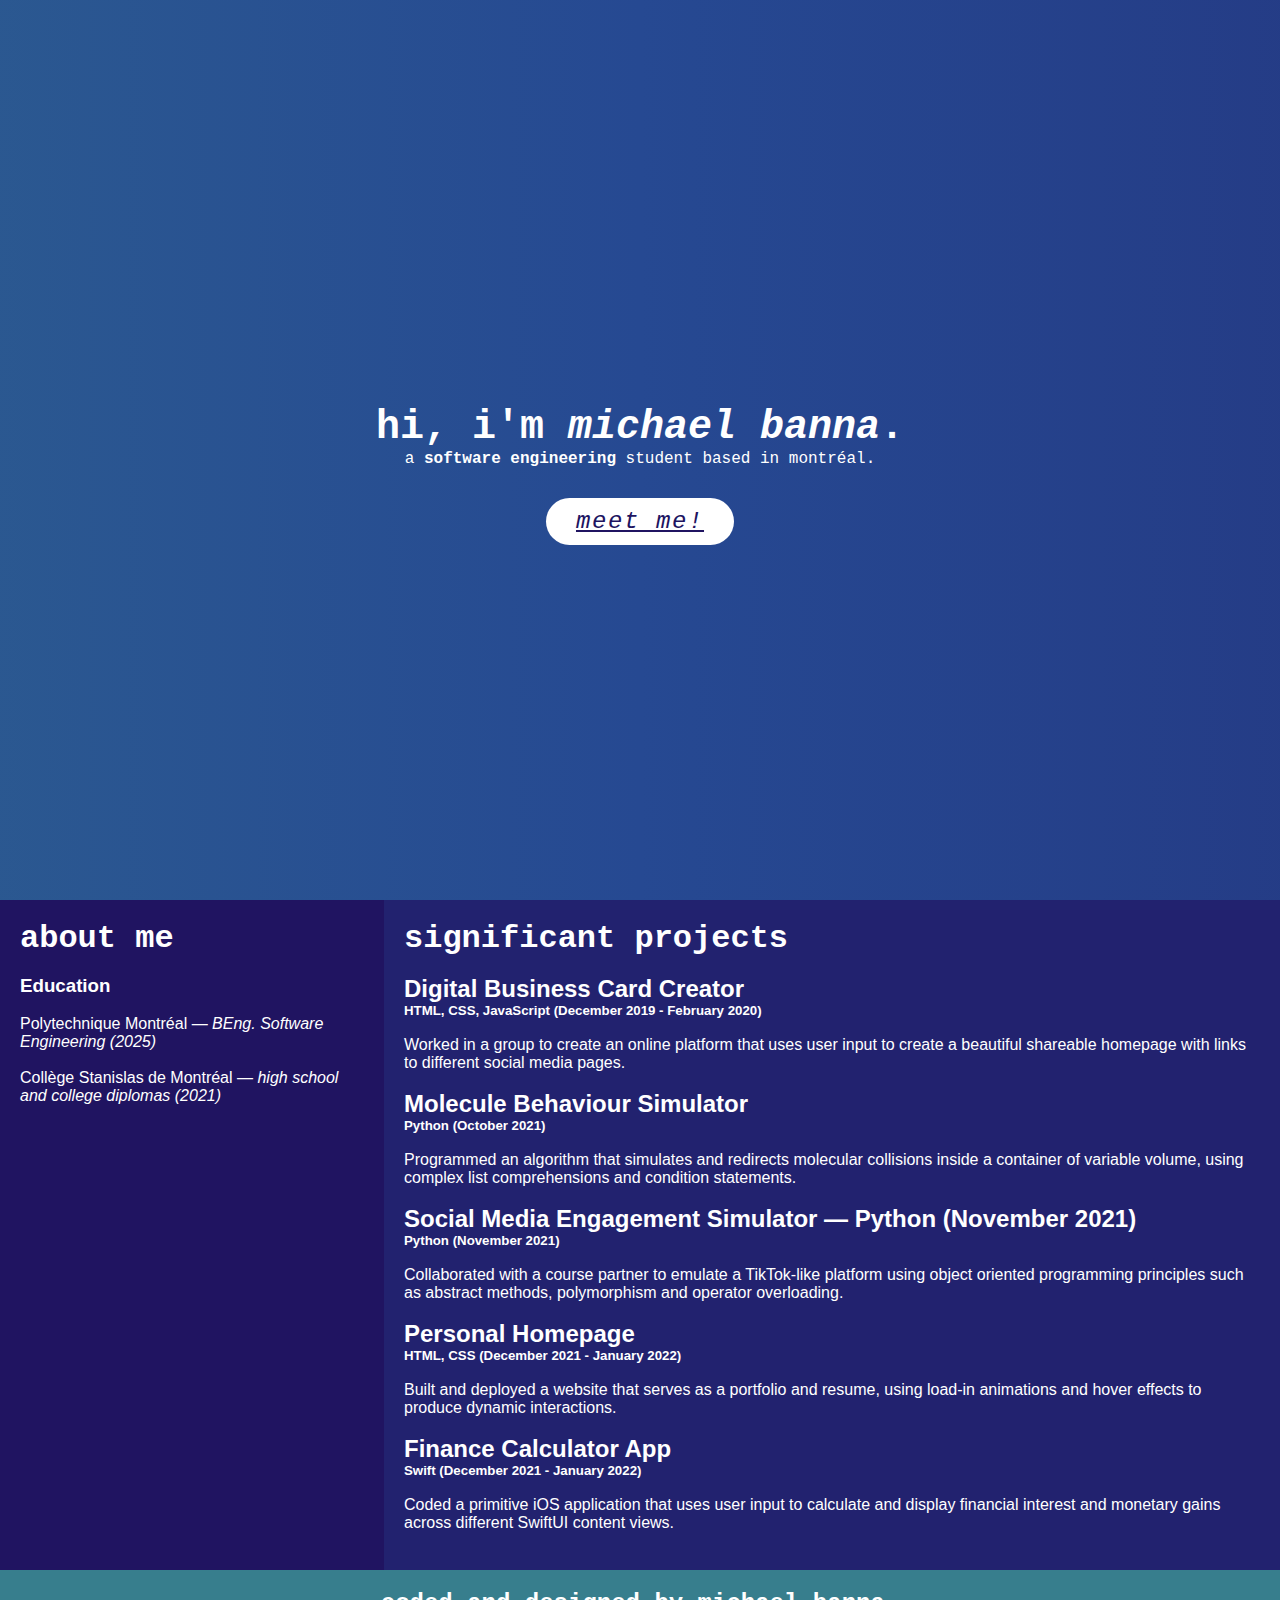
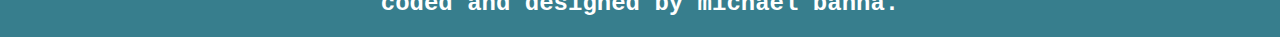
==== commit 3d307c1f: "website" ====
--- a/index.html
+++ b/index.html
@@ -27,34 +27,50 @@
   <section id="about">
     <div class="row">
       <div class="side">
-        <h2>About Me</h2>
-        <h5>Photo of me:</h5>
-        <div class="fakeimg" style="height:200px;">Image</div>
-        <p>Some text about me in culpa qui officia deserunt mollit anim..</p>
-        <h3>More Text</h3>
-        <p>Lorem ipsum dolor sit ame.</p>
-        <div class="fakeimg" style="height:60px;">Image</div><br>
-        <div class="fakeimg" style="height:60px;">Image</div><br>
-        <div class="fakeimg" style="height:60px;">Image</div>
+        <h1>about me</h1><br>
+<!--    <h5>Photo of me:</h5>-->
+<!--    <div class="fakeimg" style="height:200px;">Image</div>-->
+<!--    <p>Some text about me in culpa qui officia deserunt mollit anim..</p>-->
+        <h3>Education</h3><br>
+        <p style ="">Polytechnique Montréal — <i>BEng. Software Engineering (2025)</i><br><br>Collège Stanislas de Montréal — <i>high school and college diplomas (2021)</i></p>
+<!--    <div class="line" style="height:60px; background-image:url(./img/blur.png); color:white">Image</div><br>-->
+<!--    <div class="line" style="height:60px; background-image:url(./img/blur.png); color:white">Image</div><br>-->
+<!--    <div class="line" style="height:60px; background-image:url(./img/blur.png); color:white">Image</div>-->
       </div>
       <div class="main">
-        <h2>TITLE HEADING</h2>
-        <h5>Title description, Dec 7, 2017</h5>
-        <div class="fakeimg" style="height:200px;">Image</div>
-        <p>Some text..</p>
-        <p>Sunt in culpa qui officia deserunt mollit anim id est laborum consectetur adipiscing elit, sed do eiusmod tempor incididunt ut labore et dolore magna aliqua. Ut enim ad minim veniam, quis nostrud exercitation ullamco.</p>
+        <h1>significant projects</h1>
         <br>
-        <h2>TITLE HEADING</h2>
-        <h5>Title description, Sep 2, 2017</h5>
-        <div class="fakeimg" style="height:200px;">Image</div>
-        <p>Some text..</p>
-        <p>Sunt in culpa qui officia deserunt mollit anim id est laborum consectetur adipiscing elit, sed do eiusmod tempor incididunt ut labore et dolore magna aliqua. Ut enim ad minim veniam, quis nostrud exercitation ullamco.</p>
+        <h2>Digital Business Card Creator</h2>
+        <h5>HTML, CSS, JavaScript (December 2019 - February 2020)</h5><br>
+        <p>Worked in a group to create an online platform that uses user input to create a beautiful shareable homepage with links to different social media pages. </p>
+        <br>
+        <h2>Molecule Behaviour Simulator</h2>
+        <h5>Python (October 2021)</h5><br>
+        <p>Programmed an algorithm that simulates and redirects molecular collisions inside a container of variable volume, using complex list comprehensions and condition statements. </p>
+        <br>
+        <h2>Social Media Engagement Simulator — Python (November 2021)</h2>
+        <h5>Python (November 2021)</h5><br>
+        <p>Collaborated with a course partner to emulate a TikTok-like platform using object oriented programming principles such as abstract methods, polymorphism and operator overloading. </p>
+        <br>
+        <h2>Personal Homepage</h2>
+        <h5>HTML, CSS (December 2021 - January 2022)</h5><br>
+        <p>Built and deployed a website that serves as a portfolio and resume, using load-in animations and hover effects to produce dynamic interactions. </p>
+        <br>
+        <h2>Finance Calculator App</h2>
+        <h5>Swift (December 2021 - January 2022)</h5><br>
+        <p>Coded a primitive iOS application that uses user input to calculate and display financial interest and monetary gains across different SwiftUI content views. </p>
+        <br>
+<!--    <h2>TITLE HEADING</h2>-->
+<!--    <h5>Title description, Sep 2, 2017</h5>-->
+<!--    <div class="fakeimg" style="height:200px;">Image</div>-->
+<!--    <p>Some text..</p>-->
+<!--    <p>Sunt in culpa qui officia deserunt mollit anim id est laborum consectetur adipiscing elit, sed do eiusmod tempor incididunt ut labore et dolore magna aliqua. Ut enim ad minim veniam, quis nostrud exercitation ullamco.</p>-->
       </div>
     </div>
   </section>
   
   <div class="footer">
-    <h2>Footer</h2>
+    <h2>coded and designed by michael banna.</h2>
   </div>
   
   </body>
--- a/style.css
+++ b/style.css
@@ -2,6 +2,10 @@
 @import (./fonts/SFMonoBoldItalic.otf);
 @import (./fonts/SFMonoRegular.otf);
 @import (./fonts/SFMonoRegularItalic.otf);
+@import (./fonts/SF-Pro-Display-Bold.otf);
+@import (./fonts/SF-Pro-Display-BoldItalic.otf);
+@import (./fonts/SF-Pro-Display-Regular.otf);
+@import (./fonts/SF-Pro-Display-RegularItalic.otf);
 
 * {
   padding : 0;
@@ -11,8 +15,9 @@
 
 /* Style the body */
 body {
-  font-family: Arial, Helvetica, sans-serif;
+  font-family: SF Pro, sans-serif;
   margin: 0;
+  color: white
 }
 
 /* Header/logo Title */
@@ -239,16 +244,23 @@
 .side {
   -ms-flex: 30%; /* IE10 */
   flex: 30%;
-  background-color: #f1f1f1;
-  padding: 20px;
+  background-color: #201461;
+  padding: 20px;
+}
+
+.side h1 {   
+  font-family: SF Mono, monospace;
 }
 
 /* Main column */
 .main {   
   -ms-flex: 70%; /* IE10 */
   flex: 70%;
-  background-color: white;
-  padding: 20px;
+  background-color: #22226F;
+  padding: 20px;
+}
+.main h1 {   
+  font-family: SF Mono, monospace;
 }
 
 /* Fake image, just for this example */
@@ -260,9 +272,10 @@
 
 /* Footer */
 .footer {
+  font-family: SF Mono, monospace;
   padding: 20px;
   text-align: center;
-  background: #ddd;
+  background: #377E8D;
 }
 
 /* Responsive layout - when the screen is less than 700px wide, make the two columns stack on top of each other instead of next to each other */
